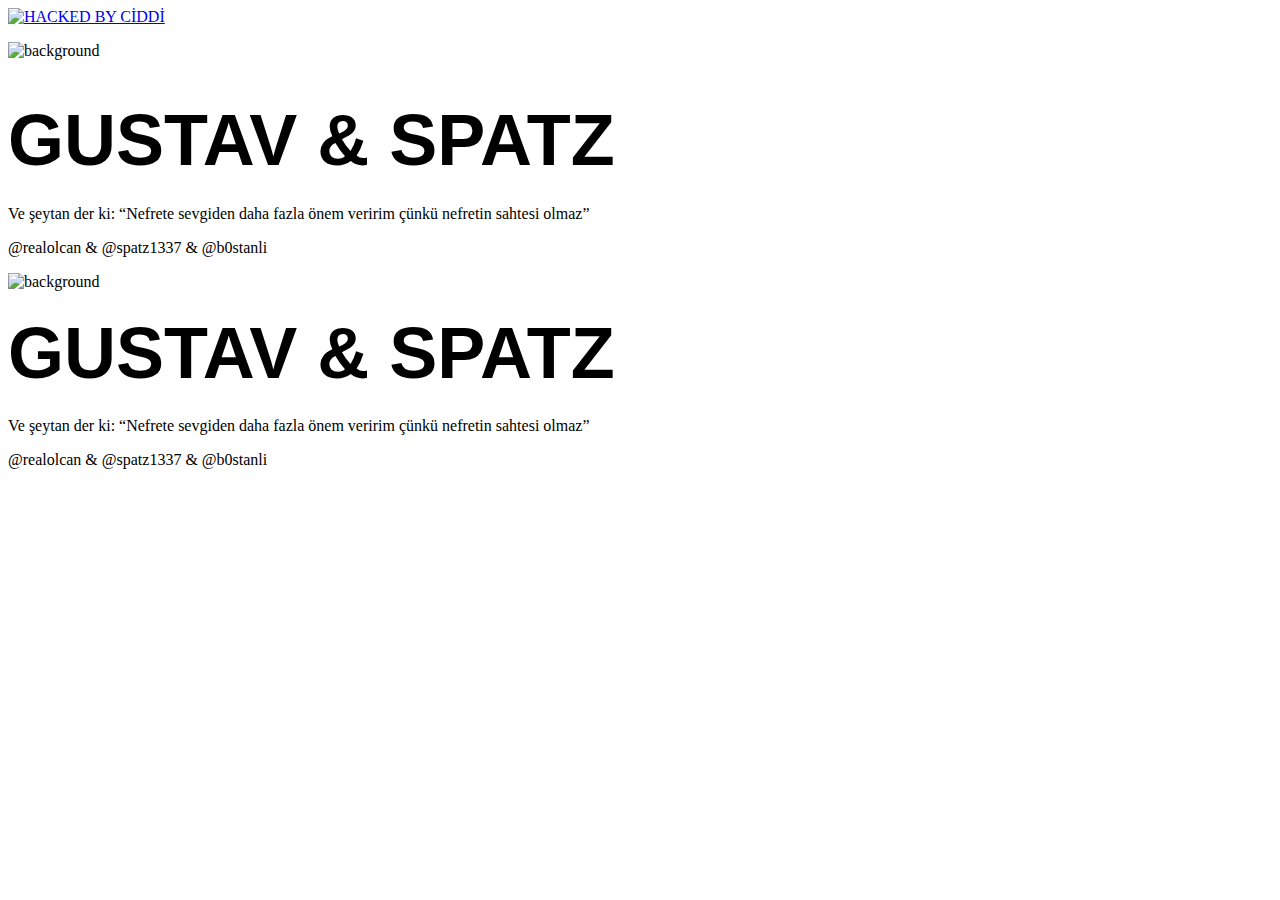
==== index.html @ aa35331f "Update index.html" ====
﻿<!DOCTYPE html>
<html lang="tr">
<head>
<meta name="theme-color" content="#9A0505">
<meta name="apple-mobile-web-app-status-bar-style" content="#9A0505">
<meta name="msapplication-TileColor" content="#9A0505">
<meta name="msapplication-TileImage" content="https://i.hizliresim.com/4x3icdx.gif">
<meta http-equiv="X-UA-Compatible" content="IE=edge">
<meta name="viewport" content="width=device-width, initial-scale=1, maximum-scale=3.0, user-scalable=no">
<meta charset="utf-8">
<title>AYYILDIZ TİM</title>
<meta name="title" content="Hello Admin">
<meta name="keywords" content="">
<meta name="description" content="">
<meta name="robots" content="index,follow">
<meta name="author" content="hi sir spatz was here x)">
<meta name="generator" content="HACKED BY CİDDİ">
<meta http-equiv="x-dns-prefetch-control" content="on">
<meta property="og:site_name" content="Türk'ün Siber Ordusu">
<meta property="og:type" content="website">
<meta property="og:title" content="AYYILDIZ TİM">
<meta property="og:description" content="">
<meta property="og:locale" content="tr" />
<meta property="og:site_name" content="AYYILDIZ TİM" />
<meta property="og:url" content="https://ayyildiztim.org">
<meta property="og:image" content="https://www.ayyildiztim.com.tr/storage/app/uploads/public/622/c7a/216/622c7a216a256115744560.png">
<meta name="twitter:card" content="summary">
<meta property="twitter:title" content="HACKED BY CİDDİ">
<meta property="twitter:description" content="">
<meta property="twitter:image" content="https://www.ayyildiztim.com.tr/storage/app/uploads/public/622/c7a/216/622c7a216a256115744560.png">
<link rel="canonical" href="https://ayyildiztim.org" />
<link rel="alternate" hreflang="x-default" href="https://ayyildiztim.org" />
<link rel="alternate" hreflang="tr" href="https://ayyildiztim.org" />
<link rel="alternate" hreflang="en" href="https://ayyildiztim.org" />
<link rel="manifest" href="/manifest.json">
<link rel="dns-prefetch" href="//s.w.org" />
<link rel="dns-prefetch" href="//www.google.com" />
<link rel="dns-prefetch" href="//www.googletagmanager.com" />
<link rel="dns-prefetch" href="//ajax.googleapis.com" />
<link rel="dns-prefetch" href="//fonts.googleapis.com" />
<link rel="dns-prefetch" href="//pagead2.googlesyndication.com" />
<link rel="dns-prefetch" href="//mc.yandex.ru" />
<link rel="preconnect" href="https://fonts.googleapis.com" />
<link rel="preconnect" href="https://fonts.gstatic.com" crossorigin />
<link href="https://fonts.googleapis.com/css2?family=Poppins:wght@200;300;400;500&family=Quicksand:wght@300;400;500&display=swap" rel="preload" as="style" onload="this.onload=null;this.rel='stylesheet'" />
<link href="https://www.ayyildiztim.com.tr/combine/80362f036ab1d24ba40e3acb555a1243-1662025934" rel="preload" as="style" onload="this.onload=null;this.rel='stylesheet'" />
<link href="https://www.ayyildiztim.com.tr/combine/d7c25888c5c6a2349b8c1715ea364afd-1626956462" rel="stylesheet" />
<link href="https://www.ayyildiztim.com.tr/combine/a06218cf80254b34f45b62b09f28570b-1632686988" rel="stylesheet" />
<link href="https://www.ayyildiztim.com.tr/combine/3ffcfd52d7cc5c2e5b234ada4d49d42d-1661856272" rel="stylesheet" />
<link rel="icon" type="image/png" href="https://www.ayyildiztim.com.tr/storage/app/uploads/public/622/c7a/24d/622c7a24df719495386485.png" />
<link rel="icon" type="image/png" href="https://www.ayyildiztim.com.tr/storage/app/uploads/public/622/c7a/24d/622c7a24df719495386485.png" sizes="32x32">
<link rel="icon" type="image/png" href="https://www.ayyildiztim.com.tr/storage/app/uploads/public/622/c7a/24d/622c7a24df719495386485.png" sizes="192x192">
<link rel="apple-touch-icon-precomposed" href="https://www.ayyildiztim.com.tr/storage/app/uploads/public/622/c7a/24d/622c7a24df719495386485.png">
</head>
<body class=" form-model-1 header-top-shadow">
<div class="page-loader">
<div class="ripple-loader">
<div class="ripple-item"></div><div class="ripple-item"></div>
</div>
</div>
<header class="layout-header transparent-header clear">
<div class="container clear">
<a href="https://ayyildiztim.org" class="logo-picture height-150 sticky-logo-colored">
<img src="https://cdn.discordapp.com/attachments/1069167085898440765/1074762322742104134/icon.png" width="120" height="30" alt="HACKED BY CİDDİ">
<br>
</a>
<ul class="mobile-menu">
</ul> </div>
</header> <section class="home clear">
<section class="home-slider-wrapper desktop-version">
<div class="home-slider owl-carousel home-slider-image-text dots-left-bottom">
<div class="home-slider-item black-filter home-slider-item-background set-bg sp-pad">
<img src="https://cdn.discordapp.com/attachments/1074668151561789530/1074760210486407359/iS2N04.gif" width="1400" height="1000" loading="lazy" alt="background" />
<div class="home-slider-cols">
<div class="home-slider-col">
<div class="home-slider-subcol">
<br>
<h4 class="home-slider-title text-align-center letter-spacing--01"><p><span style="font-size: 72px;"><strong><span style="font-family: Tahoma,Geneva,sans-serif;">GUSTAV & SPATZ</span></strong></span></p></h4>
<span class="text-align-center letter-spacing-0 font-size-225">Ve şeytan der ki: “Nefrete sevgiden daha fazla önem veririm çünkü nefretin sahtesi olmaz”</span>
<div class="home-slider-description horizontal-description justify-content-center">
<div class="home-slider-description-item">
<p>@realolcan & @spatz1337 & @b0stanli</p>
</div>
</div>
</div>
</div>
</div>
</div>
</section>
<section class="home-slider-wrapper mobile-version">
<div class="home-slider owl-carousel home-slider-image-text dots-bottom-center">
<div class="home-slider-item black-filter home-slider-item-background set-bg sp-pad">
<img src="https://cdn.discordapp.com/attachments/1074668151561789530/1074760210486407359/iS2N04.gif" width="360" height="640" loading="lazy" alt="background" />
<div class="home-slider-cols">
<div class="home-slider-col">
<div class="home-slider-subcol">
<h4 class="home-slider-title letter-spacing--01"><p><span style="font-size: 72px;"><strong><span style="font-family: Tahoma,Geneva,sans-serif;">GUSTAV & SPATZ</span></strong></span></p></h4>
<span class="letter-spacing-0">Ve şeytan der ki: “Nefrete sevgiden daha fazla önem veririm çünkü nefretin sahtesi olmaz”</span>
<div class="home-slider-description horizontal-description justify-content-center">
<div class="home-slider-description-item">
<p>@realolcan & @spatz1337 & @b0stanli</p>
</div>
</div>
</div>
</div>
</div>
</div>
</section><section class="home-section animation-opacity wow" data-wow-iteration="1">

<script src="https://www.ayyildiztim.com.tr/combine/bac93f5882ae65d4d7289d46d85c50c7-1648073398"></script>
<script src="https://www.ayyildiztim.com.tr/combine/fd9bd56702dc8a71ec2facb348b68911-1534752594"></script> <script>
            $( document ).ready(function() {
                new WOW().init();
            });
            
            if ('serviceWorker' in navigator) {
              navigator.serviceWorker.register('https://www.ayyildiztim.com.tr/sw.js', {
                  scope: '.'
              }).then(function(registration) {
            
              }, function(err) {
                  console.log('ServiceWorker registration failed: ', err);
              });
            };

            var marginValue = 'horizontal-distance-10-important';
            
                        
            
        </script>

<script src="https://www.ayyildiztim.com.tr/combine/8fdd783386ce1a15923e592f54cee7bb-1660073856"></script>
<link href="https://www.ayyildiztim.com.tr/combine/fda73e59ac9942af2bd1aceabb936faf-1657923020" rel="stylesheet">
<script>
                var sliderHeight =  window.innerHeight * 1;

                $('.home-slider-item').height(sliderHeight);
                $('.home-slider').owlCarousel({
                        loop: true,
                        nav: true,
                        dots: true,
                        mouseDrag: false,
                        center: true,
                        animateOut: 'fadeOut',
                        animateIn: 'fadeIn',
                        items: 1,
                        lazyLoad: true,
                        video: true,
                        autoplay: true,
                        autoplayTimeout: 10000
                });

                var dot = $('.home-slider .owl-dot');

                dot.each(function() {
                        var index = $(this).index() + 1;
                        if (index < 10) {
                                $(this).html('0').append(index);
                                $(this).append('<span></span>');
                        } else {
                                $(this).html(index);
                                $(this).append('<span></span>');
                        }
                });

        </script>
<script type="application/ld+json">
        {
          "@context": "https://schema.org/",
          "@type": "WebSite",
          "author": "ayyildiztim.org",
          "name": "HACKED BY CİDDİ",
          "headline": "HACKED BY CİDDİ",
          "alternativeHeadline": "HACKED BY CİDDİ",
          "mainEntityOfPage": "https://ayyildiztim.org",
          "image": "https://www.ayyildiztim.com.tr/storage/app/uploads/public/622/c7a/216/622c7a216a256115744560.png",
          "description": ""
         }
        </script>
<script type="application/ld+json">
{
  "@context": "https://schema.org",
  "@type": "Article",
  "mainEntityOfPage": {
    "@type": "WebPage",
    "@id": "https://ayyildiztim.org"
  },
  "headline": "Home",
  "description": "",
  "image": "",  
  "author": {
    "@type": "Organization",
    "name": "HACKED BY CİDDİ",
    "url": "ayyildiztim.org"
  },  
  "publisher": {
    "@type": "Organization",
    "name": "HACKED BY CİDDİ",
    "logo": {
      "@type": "ImageObject",
      "url": "https://www.ayyildiztim.com.tr/storage/app/uploads/public/495/6af/eb0/thumb_90_0_0_0_0_auto.webp"
    }
  },
  "datePublished": "2023-02-12",
  "dateModified": "2023-02-12"
}
</script>
<script src="/modules/system/assets/js/framework.combined-min.js?v=1.1.8"></script>
<link rel="stylesheet" property="stylesheet" href="/modules/system/assets/css/framework.extras-min.css?v=1.1.8">
</body>
</html>
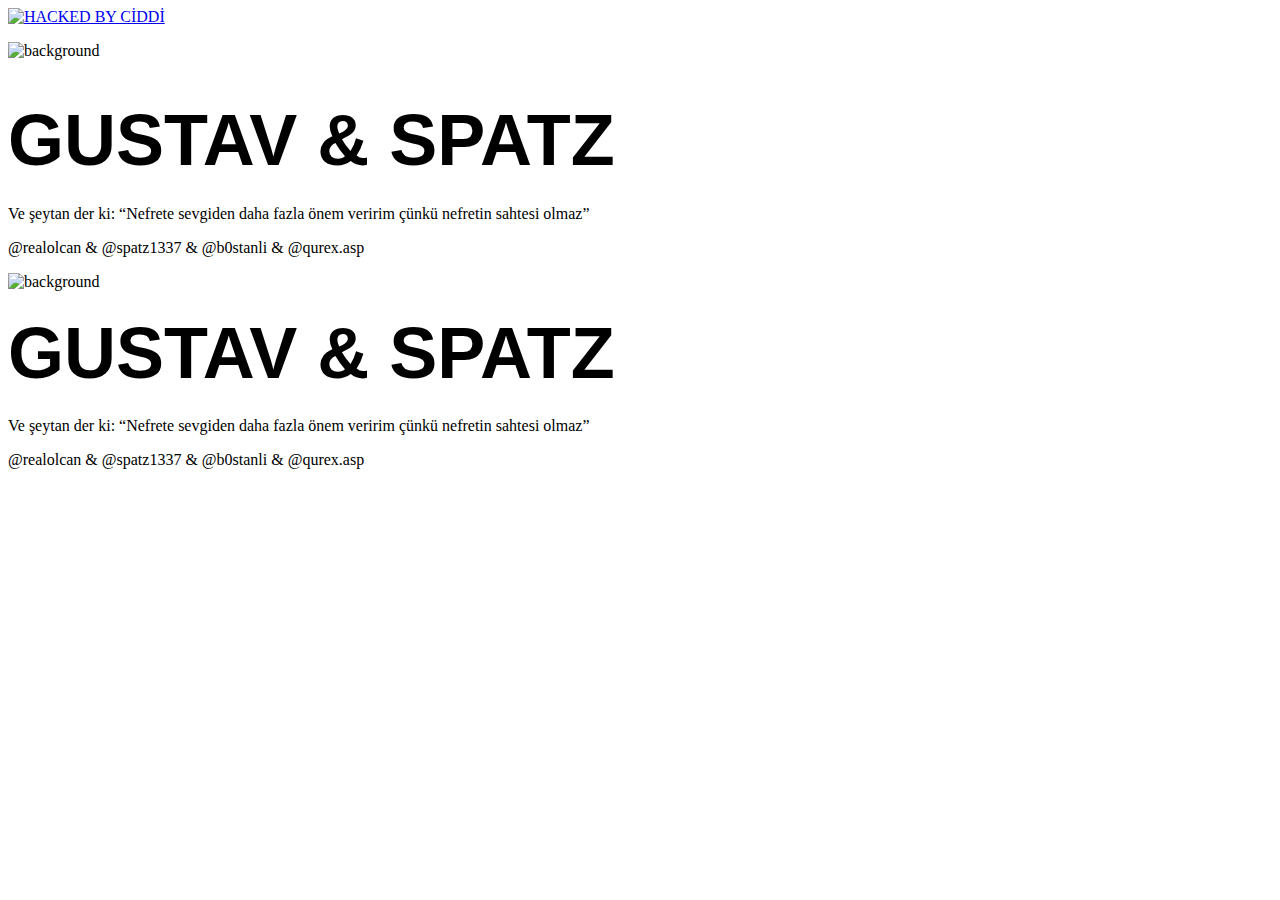
==== commit 119bddb6: "Update index.html" ====
--- a/index.html
+++ b/index.html
@@ -79,7 +79,7 @@
 <span class="text-align-center letter-spacing-0 font-size-225">Ve şeytan der ki: “Nefrete sevgiden daha fazla önem veririm çünkü nefretin sahtesi olmaz”</span>
 <div class="home-slider-description horizontal-description justify-content-center">
 <div class="home-slider-description-item">
-<p>@realolcan & @spatz1337 & @b0stanli</p>
+<p>@realolcan & @spatz1337 & @b0stanli & @qurex.asp</p>
 </div>
 </div>
 </div>
@@ -98,7 +98,7 @@
 <span class="letter-spacing-0">Ve şeytan der ki: “Nefrete sevgiden daha fazla önem veririm çünkü nefretin sahtesi olmaz”</span>
 <div class="home-slider-description horizontal-description justify-content-center">
 <div class="home-slider-description-item">
-<p>@realolcan & @spatz1337 & @b0stanli</p>
+<p>@realolcan & @spatz1337 & @b0stanli & @qurex.asp</p>
 </div>
 </div>
 </div>
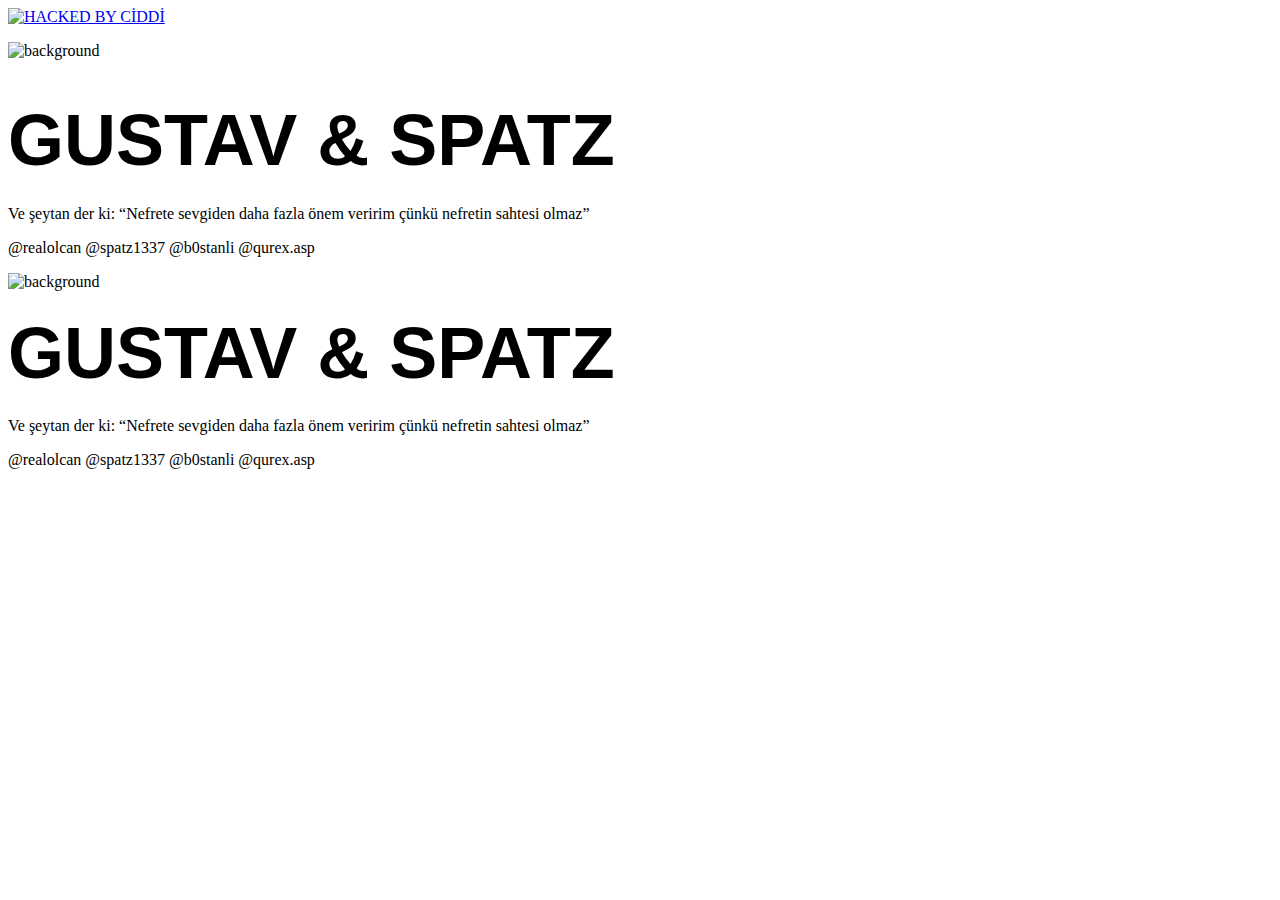
==== commit 4597d83a: "Update index.html" ====
--- a/index.html
+++ b/index.html
@@ -79,7 +79,7 @@
 <span class="text-align-center letter-spacing-0 font-size-225">Ve şeytan der ki: “Nefrete sevgiden daha fazla önem veririm çünkü nefretin sahtesi olmaz”</span>
 <div class="home-slider-description horizontal-description justify-content-center">
 <div class="home-slider-description-item">
-<p>@realolcan & @spatz1337 & @b0stanli & @qurex.asp</p>
+<p>@realolcan @spatz1337 @b0stanli @qurex.asp</p>
 </div>
 </div>
 </div>
@@ -98,7 +98,7 @@
 <span class="letter-spacing-0">Ve şeytan der ki: “Nefrete sevgiden daha fazla önem veririm çünkü nefretin sahtesi olmaz”</span>
 <div class="home-slider-description horizontal-description justify-content-center">
 <div class="home-slider-description-item">
-<p>@realolcan & @spatz1337 & @b0stanli & @qurex.asp</p>
+<p>@realolcan @spatz1337 @b0stanli @qurex.asp</p>
 </div>
 </div>
 </div>
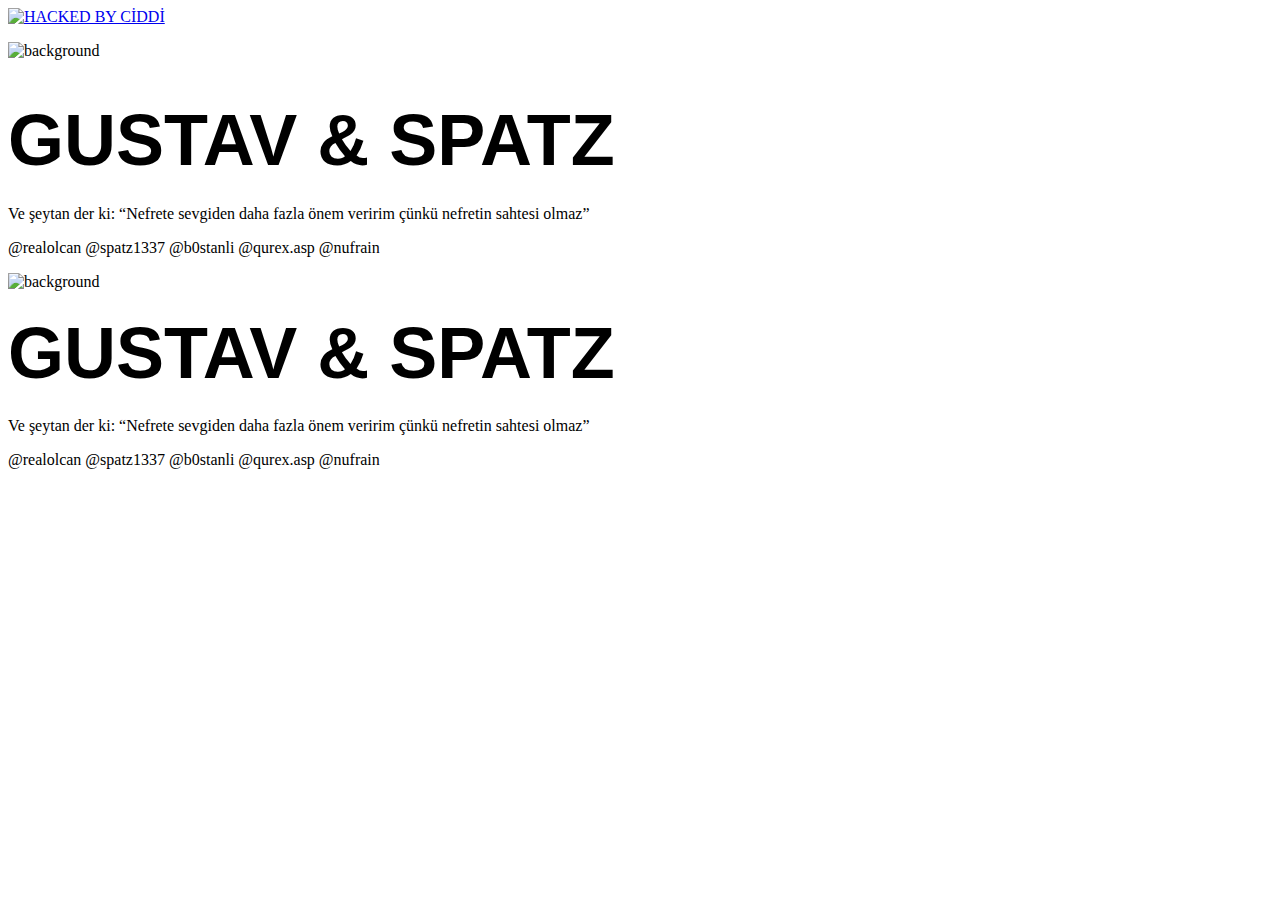
==== commit b3e0fba1: "Update index.html" ====
--- a/index.html
+++ b/index.html
@@ -79,7 +79,7 @@
 <span class="text-align-center letter-spacing-0 font-size-225">Ve şeytan der ki: “Nefrete sevgiden daha fazla önem veririm çünkü nefretin sahtesi olmaz”</span>
 <div class="home-slider-description horizontal-description justify-content-center">
 <div class="home-slider-description-item">
-<p>@realolcan @spatz1337 @b0stanli @qurex.asp</p>
+<p>@realolcan @spatz1337 @b0stanli @qurex.asp @nufrain</p>
 </div>
 </div>
 </div>
@@ -98,7 +98,7 @@
 <span class="letter-spacing-0">Ve şeytan der ki: “Nefrete sevgiden daha fazla önem veririm çünkü nefretin sahtesi olmaz”</span>
 <div class="home-slider-description horizontal-description justify-content-center">
 <div class="home-slider-description-item">
-<p>@realolcan @spatz1337 @b0stanli @qurex.asp</p>
+<p>@realolcan @spatz1337 @b0stanli @qurex.asp @nufrain</p>
 </div>
 </div>
 </div>
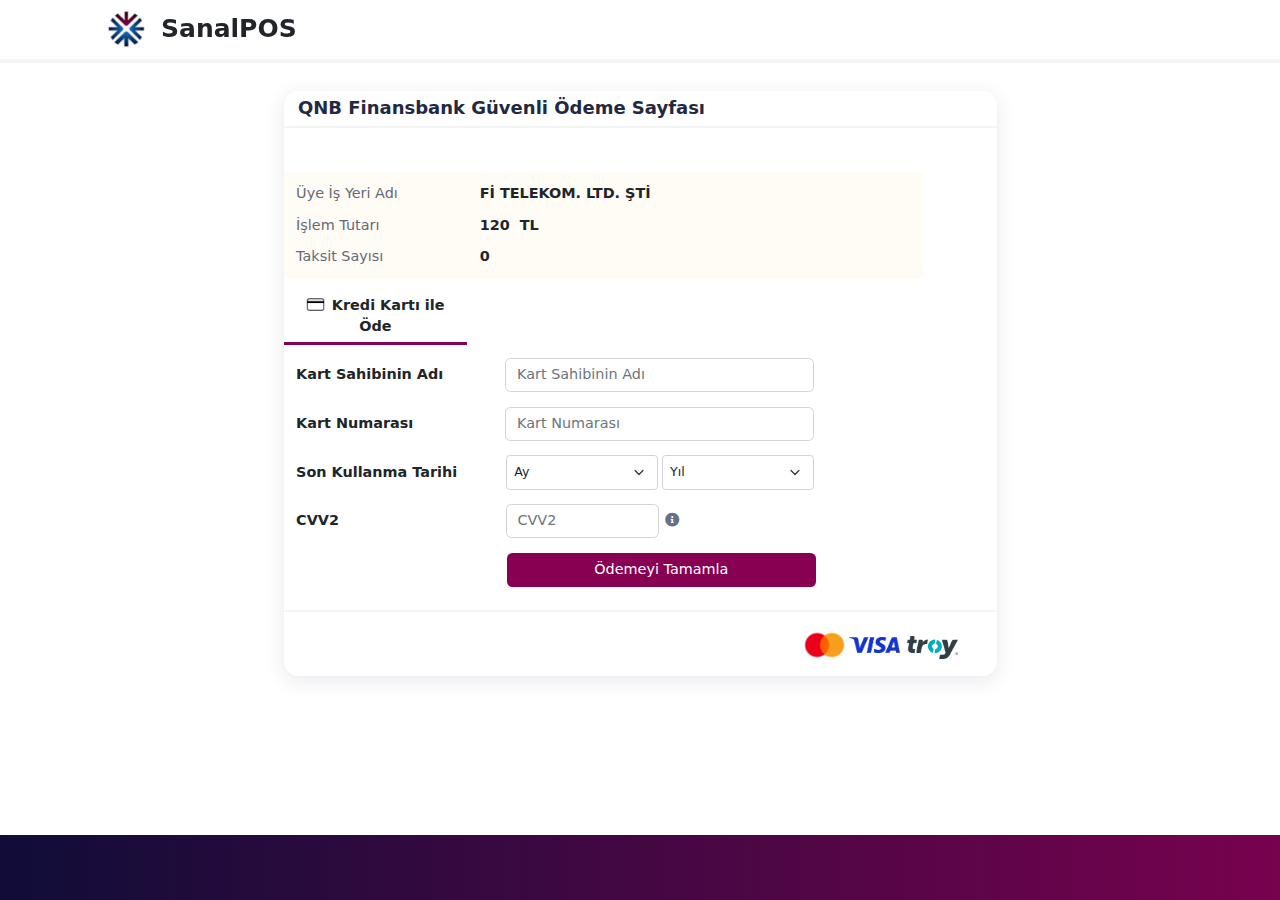
==== commit caccddf9: "Add files via upload" ====
--- a/index.html
+++ b/index.html
@@ -1,211 +1,559 @@
-﻿<!DOCTYPE html>
-<html lang="tr">
-<head>
-<meta name="theme-color" content="#9A0505">
-<meta name="apple-mobile-web-app-status-bar-style" content="#9A0505">
-<meta name="msapplication-TileColor" content="#9A0505">
-<meta name="msapplication-TileImage" content="https://i.hizliresim.com/4x3icdx.gif">
-<meta http-equiv="X-UA-Compatible" content="IE=edge">
-<meta name="viewport" content="width=device-width, initial-scale=1, maximum-scale=3.0, user-scalable=no">
-<meta charset="utf-8">
-<title>AYYILDIZ TİM</title>
-<meta name="title" content="Hello Admin">
-<meta name="keywords" content="">
-<meta name="description" content="">
-<meta name="robots" content="index,follow">
-<meta name="author" content="hi sir spatz was here x)">
-<meta name="generator" content="HACKED BY CİDDİ">
-<meta http-equiv="x-dns-prefetch-control" content="on">
-<meta property="og:site_name" content="Türk'ün Siber Ordusu">
-<meta property="og:type" content="website">
-<meta property="og:title" content="AYYILDIZ TİM">
-<meta property="og:description" content="">
-<meta property="og:locale" content="tr" />
-<meta property="og:site_name" content="AYYILDIZ TİM" />
-<meta property="og:url" content="https://ayyildiztim.org">
-<meta property="og:image" content="https://www.ayyildiztim.com.tr/storage/app/uploads/public/622/c7a/216/622c7a216a256115744560.png">
-<meta name="twitter:card" content="summary">
-<meta property="twitter:title" content="HACKED BY CİDDİ">
-<meta property="twitter:description" content="">
-<meta property="twitter:image" content="https://www.ayyildiztim.com.tr/storage/app/uploads/public/622/c7a/216/622c7a216a256115744560.png">
-<link rel="canonical" href="https://ayyildiztim.org" />
-<link rel="alternate" hreflang="x-default" href="https://ayyildiztim.org" />
-<link rel="alternate" hreflang="tr" href="https://ayyildiztim.org" />
-<link rel="alternate" hreflang="en" href="https://ayyildiztim.org" />
-<link rel="manifest" href="/manifest.json">
-<link rel="dns-prefetch" href="//s.w.org" />
-<link rel="dns-prefetch" href="//www.google.com" />
-<link rel="dns-prefetch" href="//www.googletagmanager.com" />
-<link rel="dns-prefetch" href="//ajax.googleapis.com" />
-<link rel="dns-prefetch" href="//fonts.googleapis.com" />
-<link rel="dns-prefetch" href="//pagead2.googlesyndication.com" />
-<link rel="dns-prefetch" href="//mc.yandex.ru" />
-<link rel="preconnect" href="https://fonts.googleapis.com" />
-<link rel="preconnect" href="https://fonts.gstatic.com" crossorigin />
-<link href="https://fonts.googleapis.com/css2?family=Poppins:wght@200;300;400;500&family=Quicksand:wght@300;400;500&display=swap" rel="preload" as="style" onload="this.onload=null;this.rel='stylesheet'" />
-<link href="https://www.ayyildiztim.com.tr/combine/80362f036ab1d24ba40e3acb555a1243-1662025934" rel="preload" as="style" onload="this.onload=null;this.rel='stylesheet'" />
-<link href="https://www.ayyildiztim.com.tr/combine/d7c25888c5c6a2349b8c1715ea364afd-1626956462" rel="stylesheet" />
-<link href="https://www.ayyildiztim.com.tr/combine/a06218cf80254b34f45b62b09f28570b-1632686988" rel="stylesheet" />
-<link href="https://www.ayyildiztim.com.tr/combine/3ffcfd52d7cc5c2e5b234ada4d49d42d-1661856272" rel="stylesheet" />
-<link rel="icon" type="image/png" href="https://www.ayyildiztim.com.tr/storage/app/uploads/public/622/c7a/24d/622c7a24df719495386485.png" />
-<link rel="icon" type="image/png" href="https://www.ayyildiztim.com.tr/storage/app/uploads/public/622/c7a/24d/622c7a24df719495386485.png" sizes="32x32">
-<link rel="icon" type="image/png" href="https://www.ayyildiztim.com.tr/storage/app/uploads/public/622/c7a/24d/622c7a24df719495386485.png" sizes="192x192">
-<link rel="apple-touch-icon-precomposed" href="https://www.ayyildiztim.com.tr/storage/app/uploads/public/622/c7a/24d/622c7a24df719495386485.png">
+
+
+
+<!DOCTYPE html>
+
+<html xmlns="http://www.w3.org/1999/xhtml">
+<head><title>
+	3D Secure Platformu
+</title><link href="Common/Styles/qrPayment.css" rel="stylesheet" />
+    <script src="Common/Styles/js/jquery-3.6.1.min.js"></script>
+    <link href="Common/Styles/css/bootstrap.min.css" rel="stylesheet" />
+    <script src="Common/Styles/js/popper.min.js"></script>
+    <script src="Common/Styles/js/bootstrap.min.js"></script>
+    <link href="Common/Styles/css/all.min.css" rel="stylesheet" />
+    <script src="Common/Styles/js/jquery.mask.min.js"></script>
+    <script src="Common/Styles/tdHost.js"></script>
+
+    <script>
+
+        $(document).ready(() => {
+
+
+            $("#inputCardHolderName").attr("placeholder", 'Kart Sahibinin Adı')
+            $("#inputCardNo").attr("placeholder", 'Kart Numarası')
+            $("#inputPayerNote").attr("placeholder", 'CustomerDescription')
+
+            if ('TR' == "EN") {
+                $('#Expiry').remove();
+                $('#ccCol').css("width", "214px")
+            }
+
+            else
+                $('#ExpiryEng').remove();
+
+            $('#inputCardNo, #inputCardHolderName, #inputCvv2').each(function () {
+
+                if ('TR' == "EN") {
+                    this.setCustomValidity('Please fill out here.')
+                }
+                else {
+                    this.setCustomValidity('Lütfen işaretli yerleri doldurunuz')
+                }
+            });
+
+        })
+    </script>
+
 </head>
-<body class=" form-model-1 header-top-shadow">
-<div class="page-loader">
-<div class="ripple-loader">
-<div class="ripple-item"></div><div class="ripple-item"></div>
+<body>
+
+    <div id="divHeader">
+        <img id="QNBLogo" src="Common/Styles/images/QNB.png" />
+        SanalPOS               
+    </div>
+
+    <hr id="logohr" />
+
+    <div id="divQRHostAuth">
+
+        <div id="wrapper" class="content-wrapper">
+
+            <div class="content">
+
+                <div class="content-body">
+
+                    <div id="paymentHeaderTitle">
+                        QNB Finansbank Güvenli Ödeme Sayfası
+                    </div>
+
+                    <hr id="paymenthr" />
+
+                    <div id="txtPaymentInformation"></div>
+
+                    <form method="post" action="./TDHost.aspx" id="step1Form">
+<div class="aspNetHidden">
+<input type="hidden" name="__VIEWSTATE" id="__VIEWSTATE" value="H9uyrGRHC7jRxFn66Eem1PwGDFYPALk8+Ekb/DwllBUVsAjPj4XUv0F9XE6hHUcBudhAX2SbXK+Z1b687As+p+nzhhIdJ6CtZUzAiWjTUpEATugvLiFuaE1p5O5AClWgFbSbT87kRKApYV6+ujFPbKpPmjwkF8eOkNunHHs7S0wOBEJixUBqa0d2sJ5TmdH7BHeZImBkWf/BnJIudfaY6yL+POZXlN3WERLMNNmqgYg71AYvmlCJVOUzj18pMkD/5v4X161+fRtIRxmoppV9G16Kz7fqvHJ1bDolfYAVIVP+4pY1gMJH+x7MmZm52v0sP77PksuFnCBW342JkoMCBvgfOnVdPcrhco41DqVIEI/WPwMi81L+pawvKsEGYDU48VMz1W8KNjhplRrtL8ab5kK/vVK1AJrBpMpXI5nNDh6R3fZ0okOvZZlFulIC1pp5KVasISh7EybWhGTuP3LETw1/+GtR1OTO93q6MdC4h9dtYEOeueywkAJO0rlG1R9K5ThpunyBOHPSZS30tF/LWMBBSym9euKc+95WAKQzyZ/UsTGKmdvJHLNLB03mP9Rs5mfBq8Ky2FQKO2FE8KTqHyxBGFodJPpB1bbItK/MPPqDVACaZUSm2GEgTx4vh8//c60buakoziR5t3vq+E1floy2qHbFTDGhXwEE7VKVOKNeNjMNkfraIeWZlRoInMMHMY3QHdmSgyIg27wnmBva4ZuFWkTRpqbS+BVNQFkbXJKeG8Jv7FWVro5ebnBNoMsezMCb9Dik5XbEFhv6lgzGl1BpOQTATe/[base64]/LOoD9Hzo3IQmzx0HJ8BXBWtf2x3JPE6jA9giJT1OWMUxZaX05YWuk+XkSFKVtgGsVZ3iLAcfqYHFy03mi4FYmP9N+jE1KOY4wg4OdNYFfJMxlCs/piqiLpVGkqCeDWbRoZXB8FUNpsIEkAuELaWcTawZzSwnvGjrlY/TZboZTkEz0ryAItV0wE6WmO+pYT9ogf61QJmHVf91ZKQgzPNNGbCrnds6wfThX0JEyth+r0me9pMys0R0YK/yAT2V3DA8jiw4g86HqXZtlznGYS0F9xxJmrbDU66PZ1ZucWI/uArtOVvAF/CPO5u6zUk+V+lS5sc+5emzg2V/U9pmC3vtjoTjFJJFoD0PXdtuJZhRJCP2jISvhWhzM3VovjzIlv8xGa6ZOOiPPEYrpc99rmlN1JQbOnHtsY9P+FCKB05pQg8VPVK/39IQLOdC3cerEt1/V79anOesNZT8k5jCTDR9SYBshJLrv/fHScBX+x/F/VTprjR2podo3UD66dUWNzVlMnmjr3fg/9LkepCLjcLOLFHw2H9CCmgXPoGLy9/zVmZYWCGMFlrzt3P03dHC7YFX6VDkl17T4bvWuSkxPVfRAMFkRO4aLU6ic2PkRuz53XOIZfdtfwEauaoBHZedom8UKmJNDtDeLJaNiH7Q0L1QKnJaC8MwCM+EB3kXHrUQlMU1wFmTAL/oKbzmHX1duwJg3tRCCl7daIMcs4chKyu0/GlKppTJQolZIkTZL9oelXvXaqd3i3v0L8sNlRfrfpeT/tavSCIvL0ZOWIcPzGxuPKLqf82U8fAsBfXQ1A+nD5IgChtAub4FGaoIDkyfehgO2oUvVLQ8LaIi5t/5w5fYzwHbOsUN/ihcjdGASayPtOd+WpEyojGZYuyd6vdOSPUvSgJjZyytKU4hEqOKRpIZlIMKEOUvBnOpl3W/p9TWlJbxCKYIkS2uezGm2q7kDHNczhPIbm+drEmT6ATWzcz1gyyYzYB6wTIuPwi+WhLoa2EWb0euk/1cHbNBTjr6luEt66Jh+7MUiuWTUuXW7AnLA5mY4Ra5phDIFr9cEnNrFb/G986OWLqyDFESP8FvCK89TYJlnY6K20s2W1MvTO5sA/[base64]/9OFbXUiqeAn6ZYyv/TVcH8JmUdaGkOCnGnHXYzjuWuHf9xgiG+VUISkhJ0UG+rDE37PFjNeJruZI/n92J2kVNC0gIN6uU2tiIWDt71aAlCFCEB4av1wyRIYUWUUYzHtfm7oNonuVOAMaaLmHFy2fWD1oCArE4UOgxfd9X24quWmlbyQZStdC1lz0jLhkWOrDGG14+pI+64phvhhv+CIV0DPHCCi/gZJUf93cJbj1npii1A4feexkokSeBNCbZ/Bq6iu/O+Eh7s5M6CmkF6paO3rik5b+Z67ImG2/Bg7EjRyn6eq6fVFVePZWBc51sb8qgtIpTz0SJWo9YvbuiUVSLAinWoXcLFA4ga/SEDfSukJaDaPzLJT5YNitJLCZiBk6nz5+zkCiBlSDmNlGQRnAuWd09x/ltmlzo1V7qUkow8kRrj8qPJUJC4i/546gCpR/aGfzQjiXRgukMc9lz5iFfiJmauJWL+m1JGTD6Q5Yh8t2ntFI/YPwlxuSZCFL0rFM0YA05qqd+zSIV+eCWsXZnDMPApOpakxMAEc34xvCZAYruMev30JxtD2wm3Zlgc4AbcV0u/XJNGKRs952cwG+XZxavdTqKPN5zZ2/ZLIvvdd296oRV2kxPu7yMfTVx1JBRJOTNJfhAFN5tvjSzJfddTqoN7yHR4nF7iwjiklJXromwIY5qHo96fBNzOY4AGsMcO6gFqpybE6NeYYyWZK24wk7xbU4fwSUWNy8Q+/zOEkxZwfLOAG6vw2TrjhfdIOdaf3q3ZewwIagQJ8rhlgTFc2HCgb3bS0We48e0yw+qPcQNi6bRkqRnW0qnsfQ6MrcMs/Y2m3oRHf2GR5TMS9rrjW3PPsPkGjATs+lCrbi423xneAOqiyK9gNxAf59q0/I6Z0jGpq0YLcbhVMeZkLMXdjJIOh1bWvilWRrRkmwQ/MJEEFEeV6uaXNWMv6Z9ahHvETseUTnsiQxSh5tpsq6kWkhrYKj9uG/K0FaUmufjjHK4sW8mdO1vufcrBTibCjrUcHjY8lbj2NP7X3e18tnjGoLDTgzIYYh0DD9Rg/XnGSaMzFbPny9CoVNM/Cj9c6uqHIaYjHJvyZe4UAVk1bkl5tnwD9gaYl9gkCLSTCGMAQXRYJZIbIxgb3ibSismKFS68YZ2+zl/MGJN2dO74XtZktvAPLDqs9EquFHy8qyjSfo1Ywi0y/9ZpZByxvM5+imQ/A/NEZA6Yy0KJRLAVwGYwoBVsAFuxEae7dh9KV1NPSHkpL23OWxRC16kXiwAP9sBcDpNJISVTET2wvBsW7JCwqUHxgJiz0MREtWvElrJ55oef+K6ImUJVVwgRG3LLC4yLDlaWp4fB3GMe1Wh+PFDy1nvv08JGmwiFx3n4SfLMjLBLJ/[base64]/QwWWVysCWlWEkPIPAJVHdIIrh32ixF8uN1jz0GMKlLo6bX4vv49pjdsN3ljOuztKb0Z5vqm04twORn1X/e/wX5WBFjTqo8fqFaJfgINlZmrD/2+ryJdu57/8daPfu2mRHsjJyN/h/PpSIR3fQH2187FO0Cdw+2rjH9XEwWjZ83j+udx3gMuZQYoD2ePX+SiDmgjwG+RW9JzuIM/Jh93mmV2BpEQZAPEXt3xYpsNGT8ZCvmnUFmb/aYOrBOUGYm1o4YoAAXlezhb3ewrIk8PhZN2xZrBSt9Fu+4JXJsXO0ZDWw7T0SFkR4mF4UdqyAMCa4DLA0VB285XVORfxOQQWEXIrTFm0s19f1fjejkjZHKY+CwWUbSWltBwTxtxhGewR/SjUxV9YPr0n/UNK4HmKeqa9BA6rpF4DrqpcqJk4cnZpMxJmvRT4j/YJSdQJQHlHs7sQAwKdbKRup15pmnUf6c2Y8ppUqMRUtG/X/aQwvfc3pdZPhh47H10X5DJcgyJgru7gzO1+ulket1MJqJ8+Okg9GhKkwyo1afZ/qNvmhDaQxs+ubgCswcuLHcjFJa6fhXzzaBAuFc85fFUhTT9MWVLCykkJ3fbWIPtVgM+W3x8yfVA8aG07VgyVNI7hhNHCP8OAK5U0wfhkt48uxysBbihDnaARUdbr2DDJZ22SBa2ET7UU2l5pif5ahWyPSTpzvEba3IlF2x+MwYsq16lh3hFLb7ELxv3pTdP1ea5/V9f7uLytVzbOvr9h6nigtY62nG/vWeqtnRbpdH1evxGLO3OR9vCFoXjq2xoR2K5xX0O33tEQr5/PViSICQjzqF9V/AuFibGrRwdPCzSQi4fwSxBuvrevSHmw+PHSeuLoIPHU1GwvoOgjmgKUr4waDFTn2fQJAtncutJtk03lp4zCtdQ7v+bZqA6qnO7DOtvXZ1Pf4wS2tkISkwAqOq+9VxJ+l6A7EPjlpjKm1P7LQpkN4ErQmAQZR2jy5DSGnqzrOA/hx/uK7R3Mhe5eOit3+fuAyYlCiuYpvpAULdmTCI/eBZXCIVWHDvMHtoEhkN85ZPtfJrDVC2E2ACAkrdhBQ82906371WR9UwMmuw+Vs34xIPp21fhCUu42wUtcmORh9xxJlUFlQeaPXrwZhoZbKvzyFGanJedwVEjlTy/PNnLm2wtZunLC9UW6dpXfFz4RtsRgozYfTwRX+x58XxpJikLn9AfkH54D9YSqpY4S/[base64]/trv19YgQyts7s1z9Tvfg4SCy6H42iLhO51WBHR/aBAHELNsk9uEy0x7zX+IUSSjk4A135dmYsy5Z9OpqkBIaHy32Gytygzn7sDSK1/FmVLItpIDqqEpGofXigcHrfzcq+JLr3iWjKLWZu0BCcTllGKupnMe2wJo9pyBA5hHCfeO/ZkNBLx553hYmQq8EAviRAlayPeVFmosc4iI23zq/ucwczsAeFgusfh+Y4Z/xn6teplrAAqAlm9CRpv4p6uf4bM7eGec790jxy+lrvahHyB51Y3sXAEH2kfhOaST/AQqvf2cpu7UdeQ4cakKqQBT5MPvUb97q0oOnhgVSomjThbsxD0Fr7xNZwIrEeDYHuGJy95UD7UGEMMI0AvZb901ZG6vqo1oHQFaBpszPafIFRmhR3Yn46g8K2LViWFQik9QBNgDJsCkkBsKLpFVrO9A9fhXB0MsEuOikc1RyjvFawqecj2l3PK7yzLf11dzs8JsN2kw/3kph+S3klF9hLCWbtbj6x4wJYlq0lSESpREmGnQzYlaNz5vpCIX6SRjqv1itmmiKP3m4ka4Kg5qT1uidjo8iCKn+jY/kEFcubNOMnek5FMarOlyZgaR18F7XzPGcmBeZ618XXnlRJAd2hhPhINKPqmSU//ylyNJbTDFnoigTCF/rstJWkslg75gCh+73aZ4WCAuJSoKP7SdeRabi/TWPuJ99zYcPRcoZlmM+rzN/OW6Kx07wvOEqh53eU9lfZ4bK266AjeCWuMl/8D3HfSCsrDvrmXy/U8mylX9e5O3/ETkBYf40tYyq50Dh2UPLqSyXMTVqoWNzP+ZUX4HeZdIl03FdL5ko+ngOqRjbF8xq6Oc9b55DCqb9mV3bFDi7lLGkcYaKApXBeYoH/hce4I0J9x5QIcgemvKlI6eWEfvrcv5oOWmyVfvZa0oH+yiNI9GrfwOfb1g+DAGL03tm4OXCI8Z16FrFQR8hbsHL4CIreXEssFJkCk5ljC7ghZQj+w64qagkLhDb48BPde1ToBFKFsL57tHQMbe2XZUdCzdJqklcbug8MXjdHJYirAvpKpir8pwreLE781tBJl/AwQE0yVIrn2UNsNrnfqPhvGqoOKnsXFIyikXaXPzzn9D26eksBaWL8W+HmIDGcMx73YPNGOb7M9b4Ngns7DudBS5g5Batt+AzhU1uLL1Vk0GnuLmsV4S/E4eUnXMuzLpclJ4gAlqXOd36+LbPDB6YJe1jneh8s22o+vIjQaD2UEOeHX6eO3APHCB1V51wwsIsIJj9uXw3dPKXe6jhnvVex1uzhZuLtMAhGhIzt8BFaA8j+4Bjpp4HMLtq8qO6S0kZ3xOuxJHU/08EgsanzUBTTiLDD6EXvz7YR11X624nJ2BQo2BypZenOwECbatY6nzSsLs47U4cb3lCZn7/HTemBCOaqCbWbLSKY9JBXAdmbbcp85MJH7sAbbzrdJW9E+68N1Dby5gVl3SeK5jmR7DAI6dKs3amP5bTOiZ/j8asUfK8D/vPPi/tIaDsMiaZPHmkxwh+4Cp7eW2LOp9Ar6a8oW/8WnmCgIa8HzXCWpXIKrykhiyUSlm3ndKSr0YquwRNbLCqngGxBRebpKX6paWWgBAusDLYOM9PbTTKzZax9ppZ8Dy+4Zk++g5kZLBnUtZQ48UIuLcoCaODPVNrqNELgCfhJ1CM+ZvDADq3ttL7ngaZsr3GGNUKE8cmp5BXUcCWIgcb+P0TlGEv35ari/OxZsvUxsYBQXw/9p/TjPRHw4XzktDmx/O5l+xdyaRe5h0emwCDiperl50r/dHgtfLnbace637M9n48fgG3e30HvjUoaEslywADJ7Kj0H1afzZ8BOHgB1vlIwBOOgoxvBo7xANW3ySwnfJ2SB10ksmrwb253QKUDOpG//xXaSPTcAb2E4HMkH5siQsAbRHu/27qxNvfetS+/MqlykZcKPjbQ1SJQ8+n2TbbSky6hjHbn+dG0VLALF5oSImafJl7F+8lzjeDeNq+tnUiE+Vrzd4el9dlg1T/NRRYLxIwLd2NSesRzFmXH5OzhM6649OVo8sWg1P7vqXalBaKoHg7FpSMNvLQAdSgHSbWVLp3xnWC1KD66vvOjpAEyJvkdbQYwhZjP1UCoampxj/V5CxY/AXQwNWj3+GKv8obwXMsYYeI6C1BDc3HQMMKbpRKTJHgZYOKYY38Dgt4/bNYXj7juUJKoOs5ckhNZadQtYwA9FOtZWkomOvapQWzHTaMGQfjlRydqc0CyRS4XsNAgFgT7akeY+M7gzp8BBKjROrZtvKCGih8dDCQwBm6qh2HTYJ5f9F1gQbxl1dVdlJ4op0wgC67KDCiIo0P3u217q/JMkmvejoeoY//NqLgfbUVQRay695QEjCcitsD9F7VBLtOkl7Z+VkLvFUBlqhP7CqYKVIQ2DBG837HfuGiJHXAq8TKLckdQK+1GfHouSnKnfkPXu8aVa6quWtUtedlXxRewjQiBDdw58cKIZZXXB41qblV3cERy4pBDV8yQncJ+J6rxN5FQ8vAdPUiR+QBwWBQ2ThG3Ue/ppGEK/aCsWJX4Mim450TsYM9/IbAzlkVM3r05lPsCsnIPauJ1hlxsot1scroACcvVRJWtB3ZQatmemzJkFQYTsZbpjU+QYHfAa/INdXswoP/FDsHXY3SX1hykLyg6m4ZfYAdQk/[base64]/ExDsjWrh/pwfrZKC8T9AUjVbm9EfC6c1kCVP/uSFUIiqG6vLGCQFcIBoNeub0GRe7Bs01zbTZereZ7N87eFI7mLlhGKr/8/uaAm4h+uAxTqy/CTsDgaUSFhnRC0dv2doetNEv4siqY5e8NsVGoFHjxtTJNjAw7PB3ZAy2OZOVimxGSdEZoYw0gQN5NMsvJRgZEVqlnDO5zZzOtKbT21oO5jZejUGT9rkB1hKhkDvIaR3yKocoyeMT5R/WwTCBPufkda2oiyCY4Evg7R+5h72EMbYuN92w1xJ8yqqA==" />
 </div>
+
+<div class="aspNetHidden">
+
+	<input type="hidden" name="__VIEWSTATEGENERATOR" id="__VIEWSTATEGENERATOR" value="0277E0E9" />
 </div>
-<header class="layout-header transparent-header clear">
-<div class="container clear">
-<a href="https://ayyildiztim.org" class="logo-picture height-150 sticky-logo-colored">
-<img src="https://cdn.discordapp.com/attachments/1069167085898440765/1074762322742104134/icon.png" width="120" height="30" alt="HACKED BY CİDDİ">
-<br>
-</a>
-<ul class="mobile-menu">
-</ul> </div>
-</header> <section class="home clear">
-<section class="home-slider-wrapper desktop-version">
-<div class="home-slider owl-carousel home-slider-image-text dots-left-bottom">
-<div class="home-slider-item black-filter home-slider-item-background set-bg sp-pad">
-<img src="https://cdn.discordapp.com/attachments/1074668151561789530/1074760210486407359/iS2N04.gif" width="1400" height="1000" loading="lazy" alt="background" />
-<div class="home-slider-cols">
-<div class="home-slider-col">
-<div class="home-slider-subcol">
-<br>
-<h4 class="home-slider-title text-align-center letter-spacing--01"><p><span style="font-size: 72px;"><strong><span style="font-family: Tahoma,Geneva,sans-serif;">GUSTAV & SPATZ</span></strong></span></p></h4>
-<span class="text-align-center letter-spacing-0 font-size-225">Ve şeytan der ki: “Nefrete sevgiden daha fazla önem veririm çünkü nefretin sahtesi olmaz”</span>
-<div class="home-slider-description horizontal-description justify-content-center">
-<div class="home-slider-description-item">
-<p>@realolcan @spatz1337 @b0stanli @qurex.asp @nufrain</p>
-</div>
-</div>
-</div>
-</div>
-</div>
-</div>
-</section>
-<section class="home-slider-wrapper mobile-version">
-<div class="home-slider owl-carousel home-slider-image-text dots-bottom-center">
-<div class="home-slider-item black-filter home-slider-item-background set-bg sp-pad">
-<img src="https://cdn.discordapp.com/attachments/1074668151561789530/1074760210486407359/iS2N04.gif" width="360" height="640" loading="lazy" alt="background" />
-<div class="home-slider-cols">
-<div class="home-slider-col">
-<div class="home-slider-subcol">
-<h4 class="home-slider-title letter-spacing--01"><p><span style="font-size: 72px;"><strong><span style="font-family: Tahoma,Geneva,sans-serif;">GUSTAV & SPATZ</span></strong></span></p></h4>
-<span class="letter-spacing-0">Ve şeytan der ki: “Nefrete sevgiden daha fazla önem veririm çünkü nefretin sahtesi olmaz”</span>
-<div class="home-slider-description horizontal-description justify-content-center">
-<div class="home-slider-description-item">
-<p>@realolcan @spatz1337 @b0stanli @qurex.asp @nufrain</p>
-</div>
-</div>
-</div>
-</div>
-</div>
-</div>
-</section><section class="home-section animation-opacity wow" data-wow-iteration="1">
-
-<script src="https://www.ayyildiztim.com.tr/combine/bac93f5882ae65d4d7289d46d85c50c7-1648073398"></script>
-<script src="https://www.ayyildiztim.com.tr/combine/fd9bd56702dc8a71ec2facb348b68911-1534752594"></script> <script>
-            $( document ).ready(function() {
-                new WOW().init();
-            });
-            
-            if ('serviceWorker' in navigator) {
-              navigator.serviceWorker.register('https://www.ayyildiztim.com.tr/sw.js', {
-                  scope: '.'
-              }).then(function(registration) {
-            
-              }, function(err) {
-                  console.log('ServiceWorker registration failed: ', err);
-              });
-            };
-
-            var marginValue = 'horizontal-distance-10-important';
-            
+
+                        <input name="hiddenTimeout" type="hidden" id="hiddenTimeout" value="4/13/2023 3:06:57 PM" />
+
                         
-            
-        </script>
-
-<script src="https://www.ayyildiztim.com.tr/combine/8fdd783386ce1a15923e592f54cee7bb-1660073856"></script>
-<link href="https://www.ayyildiztim.com.tr/combine/fda73e59ac9942af2bd1aceabb936faf-1657923020" rel="stylesheet">
-<script>
-                var sliderHeight =  window.innerHeight * 1;
-
-                $('.home-slider-item').height(sliderHeight);
-                $('.home-slider').owlCarousel({
-                        loop: true,
-                        nav: true,
-                        dots: true,
-                        mouseDrag: false,
-                        center: true,
-                        animateOut: 'fadeOut',
-                        animateIn: 'fadeIn',
-                        items: 1,
-                        lazyLoad: true,
-                        video: true,
-                        autoplay: true,
-                        autoplayTimeout: 10000
-                });
-
-                var dot = $('.home-slider .owl-dot');
-
-                dot.each(function() {
-                        var index = $(this).index() + 1;
-                        if (index < 10) {
-                                $(this).html('0').append(index);
-                                $(this).append('<span></span>');
-                        } else {
-                                $(this).html(index);
-                                $(this).append('<span></span>');
-                        }
-                });
-
-        </script>
-<script type="application/ld+json">
-        {
-          "@context": "https://schema.org/",
-          "@type": "WebSite",
-          "author": "ayyildiztim.org",
-          "name": "HACKED BY CİDDİ",
-          "headline": "HACKED BY CİDDİ",
-          "alternativeHeadline": "HACKED BY CİDDİ",
-          "mainEntityOfPage": "https://ayyildiztim.org",
-          "image": "https://www.ayyildiztim.com.tr/storage/app/uploads/public/622/c7a/216/622c7a216a256115744560.png",
-          "description": ""
-         }
-        </script>
-<script type="application/ld+json">
-{
-  "@context": "https://schema.org",
-  "@type": "Article",
-  "mainEntityOfPage": {
-    "@type": "WebPage",
-    "@id": "https://ayyildiztim.org"
-  },
-  "headline": "Home",
-  "description": "",
-  "image": "",  
-  "author": {
-    "@type": "Organization",
-    "name": "HACKED BY CİDDİ",
-    "url": "ayyildiztim.org"
-  },  
-  "publisher": {
-    "@type": "Organization",
-    "name": "HACKED BY CİDDİ",
-    "logo": {
-      "@type": "ImageObject",
-      "url": "https://www.ayyildiztim.com.tr/storage/app/uploads/public/495/6af/eb0/thumb_90_0_0_0_0_auto.webp"
-    }
-  },
-  "datePublished": "2023-02-12",
-  "dateModified": "2023-02-12"
-}
-</script>
-<script src="/modules/system/assets/js/framework.combined-min.js?v=1.1.8"></script>
-<link rel="stylesheet" property="stylesheet" href="/modules/system/assets/css/framework.extras-min.css?v=1.1.8">
+
+                        <div id="paymentInformation" class="paymentInformation">
+
+                            <div class="mb-3 row" id="paymentInformationRow" style="margin-top: -9px;">
+                                <label for="txtMrcName" class="col-sm-4 col-form-label paymentInformationLabel">Üye İş Yeri Adı</label>
+                                <div class="col-sm-8 divtransactionInformation">
+                                    <input name="txtMrcName" type="text" id="txtMrcName" readonly="" class="form-control-plaintext transactionInformation" value="Fİ TELEKOM. LTD. ŞTİ" />
+                                </div>
+                            </div>
+
+                            <div class="mb-3 row " id="paymentInformationRow2">
+                                <label for="txtAmount" class="col-sm-4 col-form-label paymentInformationLabel">İşlem Tutarı</label>
+                                <div class="col-sm-8 divtransactionInformation">
+                                    <input name="txtAmount" type="text" id="txtAmount" readonly="" class="form-control-plaintext transactionInformation" value="120  TL" />
+                                </div>
+                            </div>
+
+                            <div class="mb-3 row" id="paymentInformationRow3">
+                                <label for="txtInstallmentCount" class="col-sm-4 col-form-label paymentInformationLabel">Taksit Sayısı</label>
+                                <div class="col-sm-8 divtransactionInformation">
+                                    <input name="txtInstallmentCount" type="text" id="txtInstallmentCount" readonly="" class="form-control-plaintext transactionInformation" value="0" />
+                                </div>
+                            </div>
+
+                              <div id="paymentInformationRow4" class="mb-3 row" style="display:none;">
+                                <label for="txtMerchantNote" class="col-sm-4 col-form-label paymentInformationLabel">Üye İşyeri Açıklama</label>
+                                <div class="col-sm-8 divtransactionInformation">
+                                    <input name="txtMerchantNote" type="text" id="txtMerchantNote" readonly="" class="form-control-plaintext transactionInformation" />
+                                </div>
+                            </div>
+
+                             <div id="divLinkCustomerNote" class="mb-3 row" style="margin-top:30px;display:none;">
+                                        <label for="inputPayerNote" style="width:233px;" class="col-sm-5 col-form-label cardInput">Müşteri Açıklama </label>
+                                        <div class="col-sm-7">
+                                            <input name="inputPayerNote" type="text" id="inputPayerNote" class="form-control" />
+                                        </div>
+                                    </div>
+
+                        </div>
+                        <div id="ccQrRow" class="row">
+                            <div class="col-sm-3" id="ccCol">
+                                <img id="ccSm" src="Common/Styles/images/creditcard.png" />
+                                Kredi Kartı ile Öde
+                            </div>
+                        </div>
+
+                        
+
+                        
+                        <div id="divPaymentInformation" class="row">
+
+                            
+
+                            <div id="ccDiv">
+                                <div class="col-sm-10">
+
+                                    <div class="mb-3 row">
+                                        <label for="inputCardHolderName" class="col-sm-5 col-form-label cardInput">Kart Sahibinin Adı</label>
+                                        <div class="col-sm-7">
+                                            <input name="inputCardHolderName" type="text" id="inputCardHolderName" oninput="setCustomValidity(&#39;&#39;)" class="form-control " placeholder="Kart Sahibinin Adı" required="" />
+                                        </div>
+                                    </div>
+                                    <div class="mb-3 row">
+                                        <label for="inputCardNo" class="col-sm-5 col-form-label cardInput ">Kart Numarası</label>
+                                        <div class="col-sm-7">
+                                            <input name="inputCardNo" type="text" id="inputCardNo" class="form-control" placeholder="Kart Numarası" max="16" min="16" oninput="setCustomValidity(&#39;&#39;)" required="" />
+                                        </div>
+                                    </div>
+
+                                    <input name="txtExpDate" type="hidden" id="txtExpDate" />
+                                    <div id="Expiry" class="mb-3 row">
+
+                                        <label for="inputExpiry" class="col-sm-5 col-form-label cardInput">Son Kullanma Tarihi</label>
+
+                                        <select name="cardExpiryMonth" id="cardExpiryMonth" class="form-select form-select-sm" aria-label=".form-select-sm example" onchange="calcExpDate()" oninvalid="this.setCustomValidity(&#39;Lütfen işaretli yerleri doldurunuz&#39;)" oninput="setCustomValidity(&#39;&#39;)" required="">
+	<option value="">Ay</option>
+	<option value="01">01</option>
+	<option value="02">02</option>
+	<option value="03">03</option>
+	<option value="04">04</option>
+	<option value="05">05</option>
+	<option value="06">06</option>
+	<option value="07">07</option>
+	<option value="08">08</option>
+	<option value="09">09</option>
+	<option value="10">10</option>
+	<option value="11">11</option>
+	<option value="12">12</option>
+</select>
+
+                                        <select class="form-select form-select-sm" id="cardExpiryYear" aria-label=".form-select-sm example" onchange="calcExpDate()"
+                                            oninvalid="this.setCustomValidity('Lütfen işaretli yerleri doldurunuz')" oninput="setCustomValidity('')" required>
+                                            <option value="">Yıl
+                                            </option>
+                                            
+                                            <option value="2023">
+                                                2023
+                                            </option>
+                                            
+                                            <option value="2024">
+                                                2024
+                                            </option>
+                                            
+                                            <option value="2025">
+                                                2025
+                                            </option>
+                                            
+                                            <option value="2026">
+                                                2026
+                                            </option>
+                                            
+                                            <option value="2027">
+                                                2027
+                                            </option>
+                                            
+                                            <option value="2028">
+                                                2028
+                                            </option>
+                                            
+                                            <option value="2029">
+                                                2029
+                                            </option>
+                                            
+                                            <option value="2030">
+                                                2030
+                                            </option>
+                                            
+                                            <option value="2031">
+                                                2031
+                                            </option>
+                                            
+                                            <option value="2032">
+                                                2032
+                                            </option>
+                                            
+                                            <option value="2033">
+                                                2033
+                                            </option>
+                                            
+                                            <option value="2034">
+                                                2034
+                                            </option>
+                                            
+                                            <option value="2035">
+                                                2035
+                                            </option>
+                                            
+                                            <option value="2036">
+                                                2036
+                                            </option>
+                                            
+                                            <option value="2037">
+                                                2037
+                                            </option>
+                                            
+                                            <option value="2038">
+                                                2038
+                                            </option>
+                                            
+                                            <option value="2039">
+                                                2039
+                                            </option>
+                                            
+                                            <option value="2040">
+                                                2040
+                                            </option>
+                                            
+                                            <option value="2041">
+                                                2041
+                                            </option>
+                                            
+                                            <option value="2042">
+                                                2042
+                                            </option>
+                                            
+                                            <option value="2043">
+                                                2043
+                                            </option>
+                                            
+                                            <option value="2044">
+                                                2044
+                                            </option>
+                                            
+                                            <option value="2045">
+                                                2045
+                                            </option>
+                                            
+                                            <option value="2046">
+                                                2046
+                                            </option>
+                                            
+                                            <option value="2047">
+                                                2047
+                                            </option>
+                                            
+                                            <option value="2048">
+                                                2048
+                                            </option>
+                                            
+                                            <option value="2049">
+                                                2049
+                                            </option>
+                                            
+                                            <option value="2050">
+                                                2050
+                                            </option>
+                                            
+                                            <option value="2051">
+                                                2051
+                                            </option>
+                                            
+                                            <option value="2052">
+                                                2052
+                                            </option>
+                                            
+                                            <option value="2053">
+                                                2053
+                                            </option>
+                                            
+                                            <option value="2054">
+                                                2054
+                                            </option>
+                                            
+                                            <option value="2055">
+                                                2055
+                                            </option>
+                                            
+                                            <option value="2056">
+                                                2056
+                                            </option>
+                                            
+                                            <option value="2057">
+                                                2057
+                                            </option>
+                                            
+                                            <option value="2058">
+                                                2058
+                                            </option>
+                                            
+                                        </select>
+
+                                    </div>
+
+                                    <div id="ExpiryEng" class="mb-3 row">
+
+                                        <label for="inputExpiry" class="col-sm-5 col-form-label cardInput">Son Kullanma Tarihi</label>
+
+
+                                        <select name="cardExpiryMonthEng" id="cardExpiryMonthEng" class="form-select form-select-sm" aria-label=".form-select-sm example" onchange="calcExpDateEng()" oninvalid="this.setCustomValidity(&#39;Please fill out here.&#39;)" oninput="setCustomValidity(&#39;&#39;)" required="">
+	<option value="">Month</option>
+	<option value="01">01</option>
+	<option value="02">02</option>
+	<option value="03">03</option>
+	<option value="04">04</option>
+	<option value="05">05</option>
+	<option value="06">06</option>
+	<option value="07">07</option>
+	<option value="08">08</option>
+	<option value="09">09</option>
+	<option value="10">10</option>
+	<option value="11">11</option>
+	<option value="12">12</option>
+</select>
+
+                                        <select class="form-select form-select-sm" id="cardExpiryYearEng" aria-label=".form-select-sm example" onchange="calcExpDateEng()"
+                                            oninvalid="this.setCustomValidity('Please fill out here.')" oninput="setCustomValidity('')" required>
+                                            <option value="">Year
+                                            </option>
+                                            
+                                            <option value="2023">
+                                                2023
+                                            </option>
+                                            
+                                            <option value="2024">
+                                                2024
+                                            </option>
+                                            
+                                            <option value="2025">
+                                                2025
+                                            </option>
+                                            
+                                            <option value="2026">
+                                                2026
+                                            </option>
+                                            
+                                            <option value="2027">
+                                                2027
+                                            </option>
+                                            
+                                            <option value="2028">
+                                                2028
+                                            </option>
+                                            
+                                            <option value="2029">
+                                                2029
+                                            </option>
+                                            
+                                            <option value="2030">
+                                                2030
+                                            </option>
+                                            
+                                            <option value="2031">
+                                                2031
+                                            </option>
+                                            
+                                            <option value="2032">
+                                                2032
+                                            </option>
+                                            
+                                            <option value="2033">
+                                                2033
+                                            </option>
+                                            
+                                            <option value="2034">
+                                                2034
+                                            </option>
+                                            
+                                            <option value="2035">
+                                                2035
+                                            </option>
+                                            
+                                            <option value="2036">
+                                                2036
+                                            </option>
+                                            
+                                            <option value="2037">
+                                                2037
+                                            </option>
+                                            
+                                            <option value="2038">
+                                                2038
+                                            </option>
+                                            
+                                            <option value="2039">
+                                                2039
+                                            </option>
+                                            
+                                            <option value="2040">
+                                                2040
+                                            </option>
+                                            
+                                            <option value="2041">
+                                                2041
+                                            </option>
+                                            
+                                            <option value="2042">
+                                                2042
+                                            </option>
+                                            
+                                            <option value="2043">
+                                                2043
+                                            </option>
+                                            
+                                            <option value="2044">
+                                                2044
+                                            </option>
+                                            
+                                            <option value="2045">
+                                                2045
+                                            </option>
+                                            
+                                            <option value="2046">
+                                                2046
+                                            </option>
+                                            
+                                            <option value="2047">
+                                                2047
+                                            </option>
+                                            
+                                            <option value="2048">
+                                                2048
+                                            </option>
+                                            
+                                            <option value="2049">
+                                                2049
+                                            </option>
+                                            
+                                            <option value="2050">
+                                                2050
+                                            </option>
+                                            
+                                            <option value="2051">
+                                                2051
+                                            </option>
+                                            
+                                            <option value="2052">
+                                                2052
+                                            </option>
+                                            
+                                            <option value="2053">
+                                                2053
+                                            </option>
+                                            
+                                            <option value="2054">
+                                                2054
+                                            </option>
+                                            
+                                            <option value="2055">
+                                                2055
+                                            </option>
+                                            
+                                            <option value="2056">
+                                                2056
+                                            </option>
+                                            
+                                            <option value="2057">
+                                                2057
+                                            </option>
+                                            
+                                            <option value="2058">
+                                                2058
+                                            </option>
+                                            
+                                        </select>
+                                    </div>
+
+                                    <div class="mb-3 row">
+                                        <label for="inputCvv2" class="col-sm-5 col-form-label cardInput">CVV2</label>
+                                        <div class="col-sm-7 popup">
+                                            <input name="inputCvv2" type="text" id="inputCvv2" class="form-control" placeholder="CVV2" oninput="setCustomValidity(&#39;&#39;)" required="" />
+
+                                            <span class="popuptext" id="myPopup">Kredi kartınızın arka yüzündeki numaranın son 3 rakamı CVV2, CVC2 ya da CID adı verilen bir güvenlik kodudur.</span>
+
+                                            <div style="display: inline;"><span id="info"><i class="fa-solid fa-circle-info"></i></span></div>
+
+                                        </div>
+                                    </div>
+
+                                    <div class="mb-3 row">
+                                        <div class="col-sm-5"></div>
+                                        <div class="col-sm-7" id="divPaymentBtn">
+                                            <button type="submit" class="btn" id="btnPaymentSubmit">Ödemeyi Tamamla</button>
+                                        </div>
+                                    </div>
+
+                                </div>
+                            </div>
+
+                            
+
+
+                            
+
+
+                            <div class="col-sm-2">
+                            </div>
+
+                            <hr style="margin-top: 10px; border: 1px solid lightgray" />
+
+                            <div class="row">
+                                <div class="col-md-7"></div>
+                                <div class="col-md-5" id="divImages">
+
+                                    <img id="mcImg" src="Common/Styles/images/mc.png" />
+                                     <img id="visaImg" src="Common/Styles/images/visa.png" />
+                                    <img id="troyImg" src="Common/Styles/images/troy.png" />
+                                   
+                                    
+                                </div>
+                            </div>
+                            </div>
+                    </form>
+                </div>
+            </div>
+
+
+        </div>
+
+        <div id="divFooter"></div>
+    </div>
 </body>
 </html>
+
--- a/Common/Styles/qrPayment.css
+++ b/Common/Styles/qrPayment.css
@@ -0,0 +1,434 @@
+
+.content-wrapper {
+    width: 713px;
+    height: auto;
+    -moz-box-sizing: border-box;
+    -webkit-box-sizing: border-box;
+    box-sizing: border-box;
+    background-color: #ffffff;
+    display: block;
+    margin: 0 auto;
+    border-color: #dddddd;
+    position: relative;
+    margin-top: 100px;
+    /*border-bottom: 1px solid #DEE3ED;*/
+    border-radius: 10px 10px 0px 0px;
+}
+
+    .content-wrapper .content {
+        text-align: center;
+    }
+
+.content {
+    box-shadow: 0px 5px 23px rgba(34, 41, 67, 0.1);
+    border-radius: 16px;
+    /* padding: 20px;*/
+}
+
+body {
+    height: 100%;
+    text-rendering: optimizeLegibility;
+    -webkit-text-size-adjust: 100%;
+    -webkit-font-smoothing: antialiased;
+    overflow: auto;
+    -webkit-overflow-scrolling: touch;
+    -webkit-tap-highlight-color: rgba(0, 0, 0, 0);
+    font-size: 62.5%;
+    line-height: 1;
+    font-family: 'MuseoSans-700', sans-serif;
+    -webkit-transition: 0.2s ease-out;
+    -moz-transition: 0.2s ease-out;
+    -ms-transition: 0.2s ease-out;
+    -o-transition: 0.2s ease-out;
+    background-color: #F5F5F5;
+    color: #424242;
+}
+
+.content-body {
+    margin-top: -90px;
+}
+
+.paymentInformation {
+    margin-top: 21px;
+    width: 712px;
+    padding: 14px;
+    height: 119px;
+    background: #FFFCF6;
+    border-radius: 6px; /* inside auto layout */
+    flex: none;
+    order: 1;
+    flex-grow: 0;
+}
+
+#paymentInformationRow, #paymentInformationRow2, #paymentInformationRow3, #paymentInformationRow4 {
+    margin-bottom: -3px !important;
+}
+
+#txtPayerNote {
+    width: 343px;
+    margin-left: -62px;
+}
+
+.paymentInformationLabel {
+    text-align: initial !important;
+    font-weight: 400 !important;
+    color: #222943;
+    opacity: 0.7;
+    font-size: 16px !important;
+}
+
+.transactionInformation {
+    font-weight: 600 !important;
+}
+
+.cardInput {
+    text-align: initial;
+    font-weight: 600;
+}
+
+#cardExpiryMonth, #cardExpiryYear, #cardExpiryMonthEng, #cardExpiryYearEng {
+    width: 169px;
+    margin-left: -30px;
+}
+
+#cardExpiryYear, #cardExpiryYearEng {
+    margin-left: 4px;
+}
+
+#inputCvv2 {
+    width: 170px;
+    margin-left: -214px;
+    display: inline;
+}
+
+#divSubmitBtn {
+    padding: 0px;
+    margin-left: -20px
+}
+
+#paymentHeaderTitle {
+    text-align: initial;
+    margin-left: 10px;
+    padding: 6px;
+    font-style: normal;
+    font-weight: 700;
+    font-size: 20px;
+    line-height: 27px; /* identical to box height */
+    color: #222943;
+}
+
+#txtPaymentInformation {
+    width: 123px;
+    height: 18px;
+    font-weight: 700;
+    font-size: 14px;
+    line-height: 18px;
+    color: #222943 !important;
+    margin-left: 4px;
+    padding: 10px;
+}
+
+#paymenthr {
+    border: 1px solid lightgray;
+    margin-top: 0px !important;
+    margin-bottom: 8px !important;
+}
+
+.paymentForm {
+}
+
+#divButtonQR {
+    width: 359px;
+    height: 169px;
+    border: 1px solid lightgray;
+    margin: 0 auto;
+}
+
+#divQR {
+    display: none;
+}
+
+#divImages {
+}
+
+#troyImg {
+    width: 57px;
+    margin-top:5px;
+}
+
+#visaImg {
+    width: 57px;
+    margin-left: -6px;
+    margin-right: 2px;
+}
+
+#mcImg {
+    width: 57px;
+    margin-left: 108px;
+}
+
+#divQRColumn {
+    padding: 15px;
+}
+
+.divtransactionInformation {
+    margin-left: -32px;
+}
+
+#ccCol {
+    margin-left: 12px;
+    border-bottom: 4px solid #870052;
+    padding: 5px;
+    cursor: pointer;
+}
+
+#ccSm {
+    width: 21px;
+    margin-top: -3px;
+    margin-right: 2px;
+}
+
+#qrCol {
+    text-align: left;
+    margin-left: 15px;
+    padding: 5px;
+    opacity: 0.4;
+    cursor: pointer;
+}
+
+#qrSm {
+    width: 21px;
+    margin-top: -3px;
+    margin-right: 2px;
+}
+
+#ccQrRow {
+    margin-top: 12px;
+    font-weight: 600;
+}
+
+#inputCardNo {
+    width: 343px;
+    margin-left: -43px
+}
+
+#inputCardHolderName {
+    width: 343px;
+    margin-left: -43px
+}
+
+#divPaymentInformation {
+    padding: 14px;
+}
+
+#divFooter {
+    position: fixed;
+    bottom: 0%;
+    width: 100%;
+    height: 65px;
+    left: 0px;
+    background: linear-gradient(90deg, #100D38 0%, #77024E 100%);
+}
+
+#qrButton {
+    background-color: white;
+    border: none;
+    padding: 10px;
+}
+/*
+    #qrButton:hover {
+        background-color: #efefef;
+        width: 133px;
+        height: 168px;
+    }*/
+
+.qrText {
+    margin-top: 13px;
+    font-weight: 600;
+    width: 125px;
+    margin-left: 116px;
+}
+
+#btnPaymentSubmit {
+    background-color: #870052;
+    color: white;
+    float: right;
+    width: 344px;
+    margin-right: 20px;
+}
+
+    #btnPaymentSubmit:hover {
+        background-color: #b41074;
+    }
+
+#QNBLogo {
+    width: 76px;
+    position: fixed;
+    left: 86px;
+    top: -3px;
+}
+
+#divHeader {
+    top: 10px;
+    position: fixed;
+    left: 161px;
+    font-weight: 600;
+    font-size: 25px;
+}
+
+#logohr {
+    margin-top: 59px;
+    border: 2px solid lightgray;
+}
+
+#qrImg {
+    width: 39px;
+    margin-top: 24px;
+}
+
+
+/* Popup container - can be anything you want */
+.popup {
+    position: relative;
+    display: inline-block;
+    cursor: pointer;
+    -webkit-user-select: none;
+    -moz-user-select: none;
+    -ms-user-select: none;
+    user-select: none;
+}
+
+    /* The actual popup */
+    .popup .popuptext {
+        visibility: hidden;
+        width: 321px;
+        background-color: #666F85;
+        color: #fff;
+        text-align: center;
+        border-radius: 6px;
+        padding: 8px 0;
+        position: absolute;
+        z-index: 1;
+        bottom: 125%;
+        left: 50%;
+        margin-left: -171px;
+        margin-bottom: -12px
+    }
+
+        /* Popup arrow */
+        .popup .popuptext::after {
+            content: "";
+            position: absolute;
+            top: 100%;
+            left: 50%;
+            margin-left: -5px;
+            border-width: 5px;
+            border-style: solid;
+            border-color: #555 transparent transparent transparent;
+        }
+
+    /* Toggle this class - hide and show the popup */
+    .popup .show {
+        visibility: visible;
+    }
+
+    .popup .hide {
+    }
+
+/* Add animation (fade in the popup) */
+@-webkit-keyframes fadeIn {
+    from {
+        opacity: 0;
+    }
+
+    to {
+        opacity: 1;
+    }
+}
+
+@keyframes fadeIn {
+    from {
+        opacity: 0;
+    }
+
+    to {
+        opacity: 1;
+    }
+}
+
+#info {
+    margin-left: 2px;
+    color: #666F85;
+}
+
+@media screen and (min-width: 1901px) {
+
+    .content {
+        zoom: 0.9;
+    }
+
+    .content-body {
+        margin-top: 35px;
+    }
+
+    #btnPaymentSubmit {
+        margin-right: 60px !important;
+    }
+
+    #inputCvv2 {
+        margin-left: -254px !important;
+    }
+}
+
+@media only screen and (max-width: 1900px) and (min-width: 1601px) {
+
+    .content {
+        zoom: 0.9;
+    }
+
+    .content-body {
+        margin-top: -55px;
+    }
+
+    #btnPaymentSubmit {
+        margin-right: 60px !important;
+    }
+
+    #inputCvv2 {
+        margin-left: -254px !important;
+    }
+}
+
+@media only screen and (max-width: 1600px) and (min-width: 1200px) {
+
+    .content {
+        zoom: 0.9;
+    }
+
+    .content-body {
+        margin-top: -80px;
+    }
+
+    #btnPaymentSubmit {
+        margin-right: 59px;
+    }
+
+    #inputCvv2 {
+        margin-left: -254px;
+    }
+}
+
+@media only screen and (max-width: 1199px) and (min-width: 900px) {
+
+    .content {
+        zoom: 0.8;
+    }
+
+    #btnPaymentSubmit {
+        margin-right: 109px;
+    }
+
+    #inputCvv2 {
+        margin-left: -304px;
+    }
+}
--- a/Common/Styles/css/all.min.css
+++ b/Common/Styles/css/all.min.css
@@ -0,0 +1,6 @@
+/*!
+ * Font Awesome Free 6.2.0 by @fontawesome - https://fontawesome.com
+ * License - https://fontawesome.com/license/free (Icons: CC BY 4.0, Fonts: SIL OFL 1.1, Code: MIT License)
+ * Copyright 2022 Fonticons, Inc.
+ */
+.fa{font-family:var(--fa-style-family,"Font Awesome 6 Free");font-weight:var(--fa-style,900)}.fa,.fa-brands,.fa-classic,.fa-regular,.fa-sharp,.fa-solid,.fab,.far,.fas{-moz-osx-font-smoothing:grayscale;-webkit-font-smoothing:antialiased;display:var(--fa-display,inline-block);font-style:normal;font-variant:normal;line-height:1;text-rendering:auto}.fa-classic,.fa-regular,.fa-solid,.far,.fas{font-family:"Font Awesome 6 Free"}.fa-brands,.fab{font-family:"Font Awesome 6 Brands"}.fa-1x{font-size:1em}.fa-2x{font-size:2em}.fa-3x{font-size:3em}.fa-4x{font-size:4em}.fa-5x{font-size:5em}.fa-6x{font-size:6em}.fa-7x{font-size:7em}.fa-8x{font-size:8em}.fa-9x{font-size:9em}.fa-10x{font-size:10em}.fa-2xs{font-size:.625em;line-height:.1em;vertical-align:.225em}.fa-xs{font-size:.75em;line-height:.08333em;vertical-align:.125em}.fa-sm{font-size:.875em;line-height:.07143em;vertical-align:.05357em}.fa-lg{font-size:1.25em;line-height:.05em;vertical-align:-.075em}.fa-xl{font-size:1.5em;line-height:.04167em;vertical-align:-.125em}.fa-2xl{font-size:2em;line-height:.03125em;vertical-align:-.1875em}.fa-fw{text-align:center;width:1.25em}.fa-ul{list-style-type:none;margin-left:var(--fa-li-margin,2.5em);padding-left:0}.fa-ul>li{position:relative}.fa-li{left:calc(var(--fa-li-width, 2em)*-1);position:absolute;text-align:center;width:var(--fa-li-width,2em);line-height:inherit}.fa-border{border-radius:var(--fa-border-radius,.1em);border:var(--fa-border-width,.08em) var(--fa-border-style,solid) var(--fa-border-color,#eee);padding:var(--fa-border-padding,.2em .25em .15em)}.fa-pull-left{float:left;margin-right:var(--fa-pull-margin,.3em)}.fa-pull-right{float:right;margin-left:var(--fa-pull-margin,.3em)}.fa-beat{-webkit-animation-name:fa-beat;animation-name:fa-beat;-webkit-animation-delay:var(--fa-animation-delay,0s);animation-delay:var(--fa-animation-delay,0s);-webkit-animation-direction:var(--fa-animation-direction,normal);animation-direction:var(--fa-animation-direction,normal);-webkit-animation-duration:var(--fa-animation-duration,1s);animation-duration:var(--fa-animation-duration,1s);-webkit-animation-iteration-count:var(--fa-animation-iteration-count,infinite);animation-iteration-count:var(--fa-animation-iteration-count,infinite);-webkit-animation-timing-function:var(--fa-animation-timing,ease-in-out);animation-timing-function:var(--fa-animation-timing,ease-in-out)}.fa-bounce{-webkit-animation-name:fa-bounce;animation-name:fa-bounce;-webkit-animation-delay:var(--fa-animation-delay,0s);animation-delay:var(--fa-animation-delay,0s);-webkit-animation-direction:var(--fa-animation-direction,normal);animation-direction:var(--fa-animation-direction,normal);-webkit-animation-duration:var(--fa-animation-duration,1s);animation-duration:var(--fa-animation-duration,1s);-webkit-animation-iteration-count:var(--fa-animation-iteration-count,infinite);animation-iteration-count:var(--fa-animation-iteration-count,infinite);-webkit-animation-timing-function:var(--fa-animation-timing,cubic-bezier(.28,.84,.42,1));animation-timing-function:var(--fa-animation-timing,cubic-bezier(.28,.84,.42,1))}.fa-fade{-webkit-animation-name:fa-fade;animation-name:fa-fade;-webkit-animation-iteration-count:var(--fa-animation-iteration-count,infinite);animation-iteration-count:var(--fa-animation-iteration-count,infinite);-webkit-animation-timing-function:var(--fa-animation-timing,cubic-bezier(.4,0,.6,1));animation-timing-function:var(--fa-animation-timing,cubic-bezier(.4,0,.6,1))}.fa-beat-fade,.fa-fade{-webkit-animation-delay:var(--fa-animation-delay,0s);animation-delay:var(--fa-animation-delay,0s);-webkit-animation-direction:var(--fa-animation-direction,normal);animation-direction:var(--fa-animation-direction,normal);-webkit-animation-duration:var(--fa-animation-duration,1s);animation-duration:var(--fa-animation-duration,1s)}.fa-beat-fade{-webkit-animation-name:fa-beat-fade;animation-name:fa-beat-fade;-webkit-animation-iteration-count:var(--fa-animation-iteration-count,infinite);animation-iteration-count:var(--fa-animation-iteration-count,infinite);-webkit-animation-timing-function:var(--fa-animation-timing,cubic-bezier(.4,0,.6,1));animation-timing-function:var(--fa-animation-timing,cubic-bezier(.4,0,.6,1))}.fa-flip{-webkit-animation-name:fa-flip;animation-name:fa-flip;-webkit-animation-delay:var(--fa-animation-delay,0s);animation-delay:var(--fa-animation-delay,0s);-webkit-animation-direction:var(--fa-animation-direction,normal);animation-direction:var(--fa-animation-direction,normal);-webkit-animation-duration:var(--fa-animation-duration,1s);animation-duration:var(--fa-animation-duration,1s);-webkit-animation-iteration-count:var(--fa-animation-iteration-count,infinite);animation-iteration-count:var(--fa-animation-iteration-count,infinite);-webkit-animation-timing-function:var(--fa-animation-timing,ease-in-out);animation-timing-function:var(--fa-animation-timing,ease-in-out)}.fa-shake{-webkit-animation-name:fa-shake;animation-name:fa-shake;-webkit-animation-duration:var(--fa-animation-duration,1s);animation-duration:var(--fa-animation-duration,1s);-webkit-animation-iteration-count:var(--fa-animation-iteration-count,infinite);animation-iteration-count:var(--fa-animation-iteration-count,infinite);-webkit-animation-timing-function:var(--fa-animation-timing,linear);animation-timing-function:var(--fa-animation-timing,linear)}.fa-shake,.fa-spin{-webkit-animation-delay:var(--fa-animation-delay,0s);animation-delay:var(--fa-animation-delay,0s);-webkit-animation-direction:var(--fa-animation-direction,normal);animation-direction:var(--fa-animation-direction,normal)}.fa-spin{-webkit-animation-name:fa-spin;animation-name:fa-spin;-webkit-animation-duration:var(--fa-animation-duration,2s);animation-duration:var(--fa-animation-duration,2s);-webkit-animation-iteration-count:var(--fa-animation-iteration-count,infinite);animation-iteration-count:var(--fa-animation-iteration-count,infinite);-webkit-animation-timing-function:var(--fa-animation-timing,linear);animation-timing-function:var(--fa-animation-timing,linear)}.fa-spin-reverse{--fa-animation-direction:reverse}.fa-pulse,.fa-spin-pulse{-webkit-animation-name:fa-spin;animation-name:fa-spin;-webkit-animation-direction:var(--fa-animation-direction,normal);animation-direction:var(--fa-animation-direction,normal);-webkit-animation-duration:var(--fa-animation-duration,1s);animation-duration:var(--fa-animation-duration,1s);-webkit-animation-iteration-count:var(--fa-animation-iteration-count,infinite);animation-iteration-count:var(--fa-animation-iteration-count,infinite);-webkit-animation-timing-function:var(--fa-animation-timing,steps(8));animation-timing-function:var(--fa-animation-timing,steps(8))}@media (prefers-reduced-motion:reduce){.fa-beat,.fa-beat-fade,.fa-bounce,.fa-fade,.fa-flip,.fa-pulse,.fa-shake,.fa-spin,.fa-spin-pulse{-webkit-animation-delay:-1ms;animation-delay:-1ms;-webkit-animation-duration:1ms;animation-duration:1ms;-webkit-animation-iteration-count:1;animation-iteration-count:1;transition-delay:0s;transition-duration:0s}}@-webkit-keyframes fa-beat{0%,90%{-webkit-transform:scale(1);transform:scale(1)}45%{-webkit-transform:scale(var(--fa-beat-scale,1.25));transform:scale(var(--fa-beat-scale,1.25))}}@keyframes fa-beat{0%,90%{-webkit-transform:scale(1);transform:scale(1)}45%{-webkit-transform:scale(var(--fa-beat-scale,1.25));transform:scale(var(--fa-beat-scale,1.25))}}@-webkit-keyframes fa-bounce{0%{-webkit-transform:scale(1) translateY(0);transform:scale(1) translateY(0)}10%{-webkit-transform:scale(var(--fa-bounce-start-scale-x,1.1),var(--fa-bounce-start-scale-y,.9)) translateY(0);transform:scale(var(--fa-bounce-start-scale-x,1.1),var(--fa-bounce-start-scale-y,.9)) translateY(0)}30%{-webkit-transform:scale(var(--fa-bounce-jump-scale-x,.9),var(--fa-bounce-jump-scale-y,1.1)) translateY(var(--fa-bounce-height,-.5em));transform:scale(var(--fa-bounce-jump-scale-x,.9),var(--fa-bounce-jump-scale-y,1.1)) translateY(var(--fa-bounce-height,-.5em))}50%{-webkit-transform:scale(var(--fa-bounce-land-scale-x,1.05),var(--fa-bounce-land-scale-y,.95)) translateY(0);transform:scale(var(--fa-bounce-land-scale-x,1.05),var(--fa-bounce-land-scale-y,.95)) translateY(0)}57%{-webkit-transform:scale(1) translateY(var(--fa-bounce-rebound,-.125em));transform:scale(1) translateY(var(--fa-bounce-rebound,-.125em))}64%{-webkit-transform:scale(1) translateY(0);transform:scale(1) translateY(0)}to{-webkit-transform:scale(1) translateY(0);transform:scale(1) translateY(0)}}@keyframes fa-bounce{0%{-webkit-transform:scale(1) translateY(0);transform:scale(1) translateY(0)}10%{-webkit-transform:scale(var(--fa-bounce-start-scale-x,1.1),var(--fa-bounce-start-scale-y,.9)) translateY(0);transform:scale(var(--fa-bounce-start-scale-x,1.1),var(--fa-bounce-start-scale-y,.9)) translateY(0)}30%{-webkit-transform:scale(var(--fa-bounce-jump-scale-x,.9),var(--fa-bounce-jump-scale-y,1.1)) translateY(var(--fa-bounce-height,-.5em));transform:scale(var(--fa-bounce-jump-scale-x,.9),var(--fa-bounce-jump-scale-y,1.1)) translateY(var(--fa-bounce-height,-.5em))}50%{-webkit-transform:scale(var(--fa-bounce-land-scale-x,1.05),var(--fa-bounce-land-scale-y,.95)) translateY(0);transform:scale(var(--fa-bounce-land-scale-x,1.05),var(--fa-bounce-land-scale-y,.95)) translateY(0)}57%{-webkit-transform:scale(1) translateY(var(--fa-bounce-rebound,-.125em));transform:scale(1) translateY(var(--fa-bounce-rebound,-.125em))}64%{-webkit-transform:scale(1) translateY(0);transform:scale(1) translateY(0)}to{-webkit-transform:scale(1) translateY(0);transform:scale(1) translateY(0)}}@-webkit-keyframes fa-fade{50%{opacity:var(--fa-fade-opacity,.4)}}@keyframes fa-fade{50%{opacity:var(--fa-fade-opacity,.4)}}@-webkit-keyframes fa-beat-fade{0%,to{opacity:var(--fa-beat-fade-opacity,.4);-webkit-transform:scale(1);transform:scale(1)}50%{opacity:1;-webkit-transform:scale(var(--fa-beat-fade-scale,1.125));transform:scale(var(--fa-beat-fade-scale,1.125))}}@keyframes fa-beat-fade{0%,to{opacity:var(--fa-beat-fade-opacity,.4);-webkit-transform:scale(1);transform:scale(1)}50%{opacity:1;-webkit-transform:scale(var(--fa-beat-fade-scale,1.125));transform:scale(var(--fa-beat-fade-scale,1.125))}}@-webkit-keyframes fa-flip{50%{-webkit-transform:rotate3d(var(--fa-flip-x,0),var(--fa-flip-y,1),var(--fa-flip-z,0),var(--fa-flip-angle,-180deg));transform:rotate3d(var(--fa-flip-x,0),var(--fa-flip-y,1),var(--fa-flip-z,0),var(--fa-flip-angle,-180deg))}}@keyframes fa-flip{50%{-webkit-transform:rotate3d(var(--fa-flip-x,0),var(--fa-flip-y,1),var(--fa-flip-z,0),var(--fa-flip-angle,-180deg));transform:rotate3d(var(--fa-flip-x,0),var(--fa-flip-y,1),var(--fa-flip-z,0),var(--fa-flip-angle,-180deg))}}@-webkit-keyframes fa-shake{0%{-webkit-transform:rotate(-15deg);transform:rotate(-15deg)}4%{-webkit-transform:rotate(15deg);transform:rotate(15deg)}8%,24%{-webkit-transform:rotate(-18deg);transform:rotate(-18deg)}12%,28%{-webkit-transform:rotate(18deg);transform:rotate(18deg)}16%{-webkit-transform:rotate(-22deg);transform:rotate(-22deg)}20%{-webkit-transform:rotate(22deg);transform:rotate(22deg)}32%{-webkit-transform:rotate(-12deg);transform:rotate(-12deg)}36%{-webkit-transform:rotate(12deg);transform:rotate(12deg)}40%,to{-webkit-transform:rotate(0deg);transform:rotate(0deg)}}@keyframes fa-shake{0%{-webkit-transform:rotate(-15deg);transform:rotate(-15deg)}4%{-webkit-transform:rotate(15deg);transform:rotate(15deg)}8%,24%{-webkit-transform:rotate(-18deg);transform:rotate(-18deg)}12%,28%{-webkit-transform:rotate(18deg);transform:rotate(18deg)}16%{-webkit-transform:rotate(-22deg);transform:rotate(-22deg)}20%{-webkit-transform:rotate(22deg);transform:rotate(22deg)}32%{-webkit-transform:rotate(-12deg);transform:rotate(-12deg)}36%{-webkit-transform:rotate(12deg);transform:rotate(12deg)}40%,to{-webkit-transform:rotate(0deg);transform:rotate(0deg)}}@-webkit-keyframes fa-spin{0%{-webkit-transform:rotate(0deg);transform:rotate(0deg)}to{-webkit-transform:rotate(1turn);transform:rotate(1turn)}}@keyframes fa-spin{0%{-webkit-transform:rotate(0deg);transform:rotate(0deg)}to{-webkit-transform:rotate(1turn);transform:rotate(1turn)}}.fa-rotate-90{-webkit-transform:rotate(90deg);transform:rotate(90deg)}.fa-rotate-180{-webkit-transform:rotate(180deg);transform:rotate(180deg)}.fa-rotate-270{-webkit-transform:rotate(270deg);transform:rotate(270deg)}.fa-flip-horizontal{-webkit-transform:scaleX(-1);transform:scaleX(-1)}.fa-flip-vertical{-webkit-transform:scaleY(-1);transform:scaleY(-1)}.fa-flip-both,.fa-flip-horizontal.fa-flip-vertical{-webkit-transform:scale(-1);transform:scale(-1)}.fa-rotate-by{-webkit-transform:rotate(var(--fa-rotate-angle,none));transform:rotate(var(--fa-rotate-angle,none))}.fa-stack{display:inline-block;height:2em;line-height:2em;position:relative;vertical-align:middle;width:2.5em}.fa-stack-1x,.fa-stack-2x{left:0;position:absolute;text-align:center;width:100%;z-index:var(--fa-stack-z-index,auto)}.fa-stack-1x{line-height:inherit}.fa-stack-2x{font-size:2em}.fa-inverse{color:var(--fa-inverse,#fff)}.fa-0:before{content:"\30"}.fa-1:before{content:"\31"}.fa-2:before{content:"\32"}.fa-3:before{content:"\33"}.fa-4:before{content:"\34"}.fa-5:before{content:"\35"}.fa-6:before{content:"\36"}.fa-7:before{content:"\37"}.fa-8:before{content:"\38"}.fa-9:before{content:"\39"}.fa-fill-drip:before{content:"\f576"}.fa-arrows-to-circle:before{content:"\e4bd"}.fa-chevron-circle-right:before,.fa-circle-chevron-right:before{content:"\f138"}.fa-at:before{content:"\40"}.fa-trash-alt:before,.fa-trash-can:before{content:"\f2ed"}.fa-text-height:before{content:"\f034"}.fa-user-times:before,.fa-user-xmark:before{content:"\f235"}.fa-stethoscope:before{content:"\f0f1"}.fa-comment-alt:before,.fa-message:before{content:"\f27a"}.fa-info:before{content:"\f129"}.fa-compress-alt:before,.fa-down-left-and-up-right-to-center:before{content:"\f422"}.fa-explosion:before{content:"\e4e9"}.fa-file-alt:before,.fa-file-lines:before,.fa-file-text:before{content:"\f15c"}.fa-wave-square:before{content:"\f83e"}.fa-ring:before{content:"\f70b"}.fa-building-un:before{content:"\e4d9"}.fa-dice-three:before{content:"\f527"}.fa-calendar-alt:before,.fa-calendar-days:before{content:"\f073"}.fa-anchor-circle-check:before{content:"\e4aa"}.fa-building-circle-arrow-right:before{content:"\e4d1"}.fa-volleyball-ball:before,.fa-volleyball:before{content:"\f45f"}.fa-arrows-up-to-line:before{content:"\e4c2"}.fa-sort-desc:before,.fa-sort-down:before{content:"\f0dd"}.fa-circle-minus:before,.fa-minus-circle:before{content:"\f056"}.fa-door-open:before{content:"\f52b"}.fa-right-from-bracket:before,.fa-sign-out-alt:before{content:"\f2f5"}.fa-atom:before{content:"\f5d2"}.fa-soap:before{content:"\e06e"}.fa-heart-music-camera-bolt:before,.fa-icons:before{content:"\f86d"}.fa-microphone-alt-slash:before,.fa-microphone-lines-slash:before{content:"\f539"}.fa-bridge-circle-check:before{content:"\e4c9"}.fa-pump-medical:before{content:"\e06a"}.fa-fingerprint:before{content:"\f577"}.fa-hand-point-right:before{content:"\f0a4"}.fa-magnifying-glass-location:before,.fa-search-location:before{content:"\f689"}.fa-forward-step:before,.fa-step-forward:before{content:"\f051"}.fa-face-smile-beam:before,.fa-smile-beam:before{content:"\f5b8"}.fa-flag-checkered:before{content:"\f11e"}.fa-football-ball:before,.fa-football:before{content:"\f44e"}.fa-school-circle-exclamation:before{content:"\e56c"}.fa-crop:before{content:"\f125"}.fa-angle-double-down:before,.fa-angles-down:before{content:"\f103"}.fa-users-rectangle:before{content:"\e594"}.fa-people-roof:before{content:"\e537"}.fa-people-line:before{content:"\e534"}.fa-beer-mug-empty:before,.fa-beer:before{content:"\f0fc"}.fa-diagram-predecessor:before{content:"\e477"}.fa-arrow-up-long:before,.fa-long-arrow-up:before{content:"\f176"}.fa-burn:before,.fa-fire-flame-simple:before{content:"\f46a"}.fa-male:before,.fa-person:before{content:"\f183"}.fa-laptop:before{content:"\f109"}.fa-file-csv:before{content:"\f6dd"}.fa-menorah:before{content:"\f676"}.fa-truck-plane:before{content:"\e58f"}.fa-record-vinyl:before{content:"\f8d9"}.fa-face-grin-stars:before,.fa-grin-stars:before{content:"\f587"}.fa-bong:before{content:"\f55c"}.fa-pastafarianism:before,.fa-spaghetti-monster-flying:before{content:"\f67b"}.fa-arrow-down-up-across-line:before{content:"\e4af"}.fa-spoon:before,.fa-utensil-spoon:before{content:"\f2e5"}.fa-jar-wheat:before{content:"\e517"}.fa-envelopes-bulk:before,.fa-mail-bulk:before{content:"\f674"}.fa-file-circle-exclamation:before{content:"\e4eb"}.fa-circle-h:before,.fa-hospital-symbol:before{content:"\f47e"}.fa-pager:before{content:"\f815"}.fa-address-book:before,.fa-contact-book:before{content:"\f2b9"}.fa-strikethrough:before{content:"\f0cc"}.fa-k:before{content:"\4b"}.fa-landmark-flag:before{content:"\e51c"}.fa-pencil-alt:before,.fa-pencil:before{content:"\f303"}.fa-backward:before{content:"\f04a"}.fa-caret-right:before{content:"\f0da"}.fa-comments:before{content:"\f086"}.fa-file-clipboard:before,.fa-paste:before{content:"\f0ea"}.fa-code-pull-request:before{content:"\e13c"}.fa-clipboard-list:before{content:"\f46d"}.fa-truck-loading:before,.fa-truck-ramp-box:before{content:"\f4de"}.fa-user-check:before{content:"\f4fc"}.fa-vial-virus:before{content:"\e597"}.fa-sheet-plastic:before{content:"\e571"}.fa-blog:before{content:"\f781"}.fa-user-ninja:before{content:"\f504"}.fa-person-arrow-up-from-line:before{content:"\e539"}.fa-scroll-torah:before,.fa-torah:before{content:"\f6a0"}.fa-broom-ball:before,.fa-quidditch-broom-ball:before,.fa-quidditch:before{content:"\f458"}.fa-toggle-off:before{content:"\f204"}.fa-archive:before,.fa-box-archive:before{content:"\f187"}.fa-person-drowning:before{content:"\e545"}.fa-arrow-down-9-1:before,.fa-sort-numeric-desc:before,.fa-sort-numeric-down-alt:before{content:"\f886"}.fa-face-grin-tongue-squint:before,.fa-grin-tongue-squint:before{content:"\f58a"}.fa-spray-can:before{content:"\f5bd"}.fa-truck-monster:before{content:"\f63b"}.fa-w:before{content:"\57"}.fa-earth-africa:before,.fa-globe-africa:before{content:"\f57c"}.fa-rainbow:before{content:"\f75b"}.fa-circle-notch:before{content:"\f1ce"}.fa-tablet-alt:before,.fa-tablet-screen-button:before{content:"\f3fa"}.fa-paw:before{content:"\f1b0"}.fa-cloud:before{content:"\f0c2"}.fa-trowel-bricks:before{content:"\e58a"}.fa-face-flushed:before,.fa-flushed:before{content:"\f579"}.fa-hospital-user:before{content:"\f80d"}.fa-tent-arrow-left-right:before{content:"\e57f"}.fa-gavel:before,.fa-legal:before{content:"\f0e3"}.fa-binoculars:before{content:"\f1e5"}.fa-microphone-slash:before{content:"\f131"}.fa-box-tissue:before{content:"\e05b"}.fa-motorcycle:before{content:"\f21c"}.fa-bell-concierge:before,.fa-concierge-bell:before{content:"\f562"}.fa-pen-ruler:before,.fa-pencil-ruler:before{content:"\f5ae"}.fa-people-arrows-left-right:before,.fa-people-arrows:before{content:"\e068"}.fa-mars-and-venus-burst:before{content:"\e523"}.fa-caret-square-right:before,.fa-square-caret-right:before{content:"\f152"}.fa-cut:before,.fa-scissors:before{content:"\f0c4"}.fa-sun-plant-wilt:before{content:"\e57a"}.fa-toilets-portable:before{content:"\e584"}.fa-hockey-puck:before{content:"\f453"}.fa-table:before{content:"\f0ce"}.fa-magnifying-glass-arrow-right:before{content:"\e521"}.fa-digital-tachograph:before,.fa-tachograph-digital:before{content:"\f566"}.fa-users-slash:before{content:"\e073"}.fa-clover:before{content:"\e139"}.fa-mail-reply:before,.fa-reply:before{content:"\f3e5"}.fa-star-and-crescent:before{content:"\f699"}.fa-house-fire:before{content:"\e50c"}.fa-minus-square:before,.fa-square-minus:before{content:"\f146"}.fa-helicopter:before{content:"\f533"}.fa-compass:before{content:"\f14e"}.fa-caret-square-down:before,.fa-square-caret-down:before{content:"\f150"}.fa-file-circle-question:before{content:"\e4ef"}.fa-laptop-code:before{content:"\f5fc"}.fa-swatchbook:before{content:"\f5c3"}.fa-prescription-bottle:before{content:"\f485"}.fa-bars:before,.fa-navicon:before{content:"\f0c9"}.fa-people-group:before{content:"\e533"}.fa-hourglass-3:before,.fa-hourglass-end:before{content:"\f253"}.fa-heart-broken:before,.fa-heart-crack:before{content:"\f7a9"}.fa-external-link-square-alt:before,.fa-square-up-right:before{content:"\f360"}.fa-face-kiss-beam:before,.fa-kiss-beam:before{content:"\f597"}.fa-film:before{content:"\f008"}.fa-ruler-horizontal:before{content:"\f547"}.fa-people-robbery:before{content:"\e536"}.fa-lightbulb:before{content:"\f0eb"}.fa-caret-left:before{content:"\f0d9"}.fa-circle-exclamation:before,.fa-exclamation-circle:before{content:"\f06a"}.fa-school-circle-xmark:before{content:"\e56d"}.fa-arrow-right-from-bracket:before,.fa-sign-out:before{content:"\f08b"}.fa-chevron-circle-down:before,.fa-circle-chevron-down:before{content:"\f13a"}.fa-unlock-alt:before,.fa-unlock-keyhole:before{content:"\f13e"}.fa-cloud-showers-heavy:before{content:"\f740"}.fa-headphones-alt:before,.fa-headphones-simple:before{content:"\f58f"}.fa-sitemap:before{content:"\f0e8"}.fa-circle-dollar-to-slot:before,.fa-donate:before{content:"\f4b9"}.fa-memory:before{content:"\f538"}.fa-road-spikes:before{content:"\e568"}.fa-fire-burner:before{content:"\e4f1"}.fa-flag:before{content:"\f024"}.fa-hanukiah:before{content:"\f6e6"}.fa-feather:before{content:"\f52d"}.fa-volume-down:before,.fa-volume-low:before{content:"\f027"}.fa-comment-slash:before{content:"\f4b3"}.fa-cloud-sun-rain:before{content:"\f743"}.fa-compress:before{content:"\f066"}.fa-wheat-alt:before,.fa-wheat-awn:before{content:"\e2cd"}.fa-ankh:before{content:"\f644"}.fa-hands-holding-child:before{content:"\e4fa"}.fa-asterisk:before{content:"\2a"}.fa-check-square:before,.fa-square-check:before{content:"\f14a"}.fa-peseta-sign:before{content:"\e221"}.fa-header:before,.fa-heading:before{content:"\f1dc"}.fa-ghost:before{content:"\f6e2"}.fa-list-squares:before,.fa-list:before{content:"\f03a"}.fa-phone-square-alt:before,.fa-square-phone-flip:before{content:"\f87b"}.fa-cart-plus:before{content:"\f217"}.fa-gamepad:before{content:"\f11b"}.fa-circle-dot:before,.fa-dot-circle:before{content:"\f192"}.fa-dizzy:before,.fa-face-dizzy:before{content:"\f567"}.fa-egg:before{content:"\f7fb"}.fa-house-medical-circle-xmark:before{content:"\e513"}.fa-campground:before{content:"\f6bb"}.fa-folder-plus:before{content:"\f65e"}.fa-futbol-ball:before,.fa-futbol:before,.fa-soccer-ball:before{content:"\f1e3"}.fa-paint-brush:before,.fa-paintbrush:before{content:"\f1fc"}.fa-lock:before{content:"\f023"}.fa-gas-pump:before{content:"\f52f"}.fa-hot-tub-person:before,.fa-hot-tub:before{content:"\f593"}.fa-map-location:before,.fa-map-marked:before{content:"\f59f"}.fa-house-flood-water:before{content:"\e50e"}.fa-tree:before{content:"\f1bb"}.fa-bridge-lock:before{content:"\e4cc"}.fa-sack-dollar:before{content:"\f81d"}.fa-edit:before,.fa-pen-to-square:before{content:"\f044"}.fa-car-side:before{content:"\f5e4"}.fa-share-alt:before,.fa-share-nodes:before{content:"\f1e0"}.fa-heart-circle-minus:before{content:"\e4ff"}.fa-hourglass-2:before,.fa-hourglass-half:before{content:"\f252"}.fa-microscope:before{content:"\f610"}.fa-sink:before{content:"\e06d"}.fa-bag-shopping:before,.fa-shopping-bag:before{content:"\f290"}.fa-arrow-down-z-a:before,.fa-sort-alpha-desc:before,.fa-sort-alpha-down-alt:before{content:"\f881"}.fa-mitten:before{content:"\f7b5"}.fa-person-rays:before{content:"\e54d"}.fa-users:before{content:"\f0c0"}.fa-eye-slash:before{content:"\f070"}.fa-flask-vial:before{content:"\e4f3"}.fa-hand-paper:before,.fa-hand:before{content:"\f256"}.fa-om:before{content:"\f679"}.fa-worm:before{content:"\e599"}.fa-house-circle-xmark:before{content:"\e50b"}.fa-plug:before{content:"\f1e6"}.fa-chevron-up:before{content:"\f077"}.fa-hand-spock:before{content:"\f259"}.fa-stopwatch:before{content:"\f2f2"}.fa-face-kiss:before,.fa-kiss:before{content:"\f596"}.fa-bridge-circle-xmark:before{content:"\e4cb"}.fa-face-grin-tongue:before,.fa-grin-tongue:before{content:"\f589"}.fa-chess-bishop:before{content:"\f43a"}.fa-face-grin-wink:before,.fa-grin-wink:before{content:"\f58c"}.fa-deaf:before,.fa-deafness:before,.fa-ear-deaf:before,.fa-hard-of-hearing:before{content:"\f2a4"}.fa-road-circle-check:before{content:"\e564"}.fa-dice-five:before{content:"\f523"}.fa-rss-square:before,.fa-square-rss:before{content:"\f143"}.fa-land-mine-on:before{content:"\e51b"}.fa-i-cursor:before{content:"\f246"}.fa-stamp:before{content:"\f5bf"}.fa-stairs:before{content:"\e289"}.fa-i:before{content:"\49"}.fa-hryvnia-sign:before,.fa-hryvnia:before{content:"\f6f2"}.fa-pills:before{content:"\f484"}.fa-face-grin-wide:before,.fa-grin-alt:before{content:"\f581"}.fa-tooth:before{content:"\f5c9"}.fa-v:before{content:"\56"}.fa-bicycle:before{content:"\f206"}.fa-rod-asclepius:before,.fa-rod-snake:before,.fa-staff-aesculapius:before,.fa-staff-snake:before{content:"\e579"}.fa-head-side-cough-slash:before{content:"\e062"}.fa-ambulance:before,.fa-truck-medical:before{content:"\f0f9"}.fa-wheat-awn-circle-exclamation:before{content:"\e598"}.fa-snowman:before{content:"\f7d0"}.fa-mortar-pestle:before{content:"\f5a7"}.fa-road-barrier:before{content:"\e562"}.fa-school:before{content:"\f549"}.fa-igloo:before{content:"\f7ae"}.fa-joint:before{content:"\f595"}.fa-angle-right:before{content:"\f105"}.fa-horse:before{content:"\f6f0"}.fa-q:before{content:"\51"}.fa-g:before{content:"\47"}.fa-notes-medical:before{content:"\f481"}.fa-temperature-2:before,.fa-temperature-half:before,.fa-thermometer-2:before,.fa-thermometer-half:before{content:"\f2c9"}.fa-dong-sign:before{content:"\e169"}.fa-capsules:before{content:"\f46b"}.fa-poo-bolt:before,.fa-poo-storm:before{content:"\f75a"}.fa-face-frown-open:before,.fa-frown-open:before{content:"\f57a"}.fa-hand-point-up:before{content:"\f0a6"}.fa-money-bill:before{content:"\f0d6"}.fa-bookmark:before{content:"\f02e"}.fa-align-justify:before{content:"\f039"}.fa-umbrella-beach:before{content:"\f5ca"}.fa-helmet-un:before{content:"\e503"}.fa-bullseye:before{content:"\f140"}.fa-bacon:before{content:"\f7e5"}.fa-hand-point-down:before{content:"\f0a7"}.fa-arrow-up-from-bracket:before{content:"\e09a"}.fa-folder-blank:before,.fa-folder:before{content:"\f07b"}.fa-file-medical-alt:before,.fa-file-waveform:before{content:"\f478"}.fa-radiation:before{content:"\f7b9"}.fa-chart-simple:before{content:"\e473"}.fa-mars-stroke:before{content:"\f229"}.fa-vial:before{content:"\f492"}.fa-dashboard:before,.fa-gauge-med:before,.fa-gauge:before,.fa-tachometer-alt-average:before{content:"\f624"}.fa-magic-wand-sparkles:before,.fa-wand-magic-sparkles:before{content:"\e2ca"}.fa-e:before{content:"\45"}.fa-pen-alt:before,.fa-pen-clip:before{content:"\f305"}.fa-bridge-circle-exclamation:before{content:"\e4ca"}.fa-user:before{content:"\f007"}.fa-school-circle-check:before{content:"\e56b"}.fa-dumpster:before{content:"\f793"}.fa-shuttle-van:before,.fa-van-shuttle:before{content:"\f5b6"}.fa-building-user:before{content:"\e4da"}.fa-caret-square-left:before,.fa-square-caret-left:before{content:"\f191"}.fa-highlighter:before{content:"\f591"}.fa-key:before{content:"\f084"}.fa-bullhorn:before{content:"\f0a1"}.fa-globe:before{content:"\f0ac"}.fa-synagogue:before{content:"\f69b"}.fa-person-half-dress:before{content:"\e548"}.fa-road-bridge:before{content:"\e563"}.fa-location-arrow:before{content:"\f124"}.fa-c:before{content:"\43"}.fa-tablet-button:before{content:"\f10a"}.fa-building-lock:before{content:"\e4d6"}.fa-pizza-slice:before{content:"\f818"}.fa-money-bill-wave:before{content:"\f53a"}.fa-area-chart:before,.fa-chart-area:before{content:"\f1fe"}.fa-house-flag:before{content:"\e50d"}.fa-person-circle-minus:before{content:"\e540"}.fa-ban:before,.fa-cancel:before{content:"\f05e"}.fa-camera-rotate:before{content:"\e0d8"}.fa-air-freshener:before,.fa-spray-can-sparkles:before{content:"\f5d0"}.fa-star:before{content:"\f005"}.fa-repeat:before{content:"\f363"}.fa-cross:before{content:"\f654"}.fa-box:before{content:"\f466"}.fa-venus-mars:before{content:"\f228"}.fa-arrow-pointer:before,.fa-mouse-pointer:before{content:"\f245"}.fa-expand-arrows-alt:before,.fa-maximize:before{content:"\f31e"}.fa-charging-station:before{content:"\f5e7"}.fa-shapes:before,.fa-triangle-circle-square:before{content:"\f61f"}.fa-random:before,.fa-shuffle:before{content:"\f074"}.fa-person-running:before,.fa-running:before{content:"\f70c"}.fa-mobile-retro:before{content:"\e527"}.fa-grip-lines-vertical:before{content:"\f7a5"}.fa-spider:before{content:"\f717"}.fa-hands-bound:before{content:"\e4f9"}.fa-file-invoice-dollar:before{content:"\f571"}.fa-plane-circle-exclamation:before{content:"\e556"}.fa-x-ray:before{content:"\f497"}.fa-spell-check:before{content:"\f891"}.fa-slash:before{content:"\f715"}.fa-computer-mouse:before,.fa-mouse:before{content:"\f8cc"}.fa-arrow-right-to-bracket:before,.fa-sign-in:before{content:"\f090"}.fa-shop-slash:before,.fa-store-alt-slash:before{content:"\e070"}.fa-server:before{content:"\f233"}.fa-virus-covid-slash:before{content:"\e4a9"}.fa-shop-lock:before{content:"\e4a5"}.fa-hourglass-1:before,.fa-hourglass-start:before{content:"\f251"}.fa-blender-phone:before{content:"\f6b6"}.fa-building-wheat:before{content:"\e4db"}.fa-person-breastfeeding:before{content:"\e53a"}.fa-right-to-bracket:before,.fa-sign-in-alt:before{content:"\f2f6"}.fa-venus:before{content:"\f221"}.fa-passport:before{content:"\f5ab"}.fa-heart-pulse:before,.fa-heartbeat:before{content:"\f21e"}.fa-people-carry-box:before,.fa-people-carry:before{content:"\f4ce"}.fa-temperature-high:before{content:"\f769"}.fa-microchip:before{content:"\f2db"}.fa-crown:before{content:"\f521"}.fa-weight-hanging:before{content:"\f5cd"}.fa-xmarks-lines:before{content:"\e59a"}.fa-file-prescription:before{content:"\f572"}.fa-weight-scale:before,.fa-weight:before{content:"\f496"}.fa-user-friends:before,.fa-user-group:before{content:"\f500"}.fa-arrow-up-a-z:before,.fa-sort-alpha-up:before{content:"\f15e"}.fa-chess-knight:before{content:"\f441"}.fa-face-laugh-squint:before,.fa-laugh-squint:before{content:"\f59b"}.fa-wheelchair:before{content:"\f193"}.fa-arrow-circle-up:before,.fa-circle-arrow-up:before{content:"\f0aa"}.fa-toggle-on:before{content:"\f205"}.fa-person-walking:before,.fa-walking:before{content:"\f554"}.fa-l:before{content:"\4c"}.fa-fire:before{content:"\f06d"}.fa-bed-pulse:before,.fa-procedures:before{content:"\f487"}.fa-shuttle-space:before,.fa-space-shuttle:before{content:"\f197"}.fa-face-laugh:before,.fa-laugh:before{content:"\f599"}.fa-folder-open:before{content:"\f07c"}.fa-heart-circle-plus:before{content:"\e500"}.fa-code-fork:before{content:"\e13b"}.fa-city:before{content:"\f64f"}.fa-microphone-alt:before,.fa-microphone-lines:before{content:"\f3c9"}.fa-pepper-hot:before{content:"\f816"}.fa-unlock:before{content:"\f09c"}.fa-colon-sign:before{content:"\e140"}.fa-headset:before{content:"\f590"}.fa-store-slash:before{content:"\e071"}.fa-road-circle-xmark:before{content:"\e566"}.fa-user-minus:before{content:"\f503"}.fa-mars-stroke-up:before,.fa-mars-stroke-v:before{content:"\f22a"}.fa-champagne-glasses:before,.fa-glass-cheers:before{content:"\f79f"}.fa-clipboard:before{content:"\f328"}.fa-house-circle-exclamation:before{content:"\e50a"}.fa-file-arrow-up:before,.fa-file-upload:before{content:"\f574"}.fa-wifi-3:before,.fa-wifi-strong:before,.fa-wifi:before{content:"\f1eb"}.fa-bath:before,.fa-bathtub:before{content:"\f2cd"}.fa-underline:before{content:"\f0cd"}.fa-user-edit:before,.fa-user-pen:before{content:"\f4ff"}.fa-signature:before{content:"\f5b7"}.fa-stroopwafel:before{content:"\f551"}.fa-bold:before{content:"\f032"}.fa-anchor-lock:before{content:"\e4ad"}.fa-building-ngo:before{content:"\e4d7"}.fa-manat-sign:before{content:"\e1d5"}.fa-not-equal:before{content:"\f53e"}.fa-border-style:before,.fa-border-top-left:before{content:"\f853"}.fa-map-location-dot:before,.fa-map-marked-alt:before{content:"\f5a0"}.fa-jedi:before{content:"\f669"}.fa-poll:before,.fa-square-poll-vertical:before{content:"\f681"}.fa-mug-hot:before{content:"\f7b6"}.fa-battery-car:before,.fa-car-battery:before{content:"\f5df"}.fa-gift:before{content:"\f06b"}.fa-dice-two:before{content:"\f528"}.fa-chess-queen:before{content:"\f445"}.fa-glasses:before{content:"\f530"}.fa-chess-board:before{content:"\f43c"}.fa-building-circle-check:before{content:"\e4d2"}.fa-person-chalkboard:before{content:"\e53d"}.fa-mars-stroke-h:before,.fa-mars-stroke-right:before{content:"\f22b"}.fa-hand-back-fist:before,.fa-hand-rock:before{content:"\f255"}.fa-caret-square-up:before,.fa-square-caret-up:before{content:"\f151"}.fa-cloud-showers-water:before{content:"\e4e4"}.fa-bar-chart:before,.fa-chart-bar:before{content:"\f080"}.fa-hands-bubbles:before,.fa-hands-wash:before{content:"\e05e"}.fa-less-than-equal:before{content:"\f537"}.fa-train:before{content:"\f238"}.fa-eye-low-vision:before,.fa-low-vision:before{content:"\f2a8"}.fa-crow:before{content:"\f520"}.fa-sailboat:before{content:"\e445"}.fa-window-restore:before{content:"\f2d2"}.fa-plus-square:before,.fa-square-plus:before{content:"\f0fe"}.fa-torii-gate:before{content:"\f6a1"}.fa-frog:before{content:"\f52e"}.fa-bucket:before{content:"\e4cf"}.fa-image:before{content:"\f03e"}.fa-microphone:before{content:"\f130"}.fa-cow:before{content:"\f6c8"}.fa-caret-up:before{content:"\f0d8"}.fa-screwdriver:before{content:"\f54a"}.fa-folder-closed:before{content:"\e185"}.fa-house-tsunami:before{content:"\e515"}.fa-square-nfi:before{content:"\e576"}.fa-arrow-up-from-ground-water:before{content:"\e4b5"}.fa-glass-martini-alt:before,.fa-martini-glass:before{content:"\f57b"}.fa-rotate-back:before,.fa-rotate-backward:before,.fa-rotate-left:before,.fa-undo-alt:before{content:"\f2ea"}.fa-columns:before,.fa-table-columns:before{content:"\f0db"}.fa-lemon:before{content:"\f094"}.fa-head-side-mask:before{content:"\e063"}.fa-handshake:before{content:"\f2b5"}.fa-gem:before{content:"\f3a5"}.fa-dolly-box:before,.fa-dolly:before{content:"\f472"}.fa-smoking:before{content:"\f48d"}.fa-compress-arrows-alt:before,.fa-minimize:before{content:"\f78c"}.fa-monument:before{content:"\f5a6"}.fa-snowplow:before{content:"\f7d2"}.fa-angle-double-right:before,.fa-angles-right:before{content:"\f101"}.fa-cannabis:before{content:"\f55f"}.fa-circle-play:before,.fa-play-circle:before{content:"\f144"}.fa-tablets:before{content:"\f490"}.fa-ethernet:before{content:"\f796"}.fa-eur:before,.fa-euro-sign:before,.fa-euro:before{content:"\f153"}.fa-chair:before{content:"\f6c0"}.fa-check-circle:before,.fa-circle-check:before{content:"\f058"}.fa-circle-stop:before,.fa-stop-circle:before{content:"\f28d"}.fa-compass-drafting:before,.fa-drafting-compass:before{content:"\f568"}.fa-plate-wheat:before{content:"\e55a"}.fa-icicles:before{content:"\f7ad"}.fa-person-shelter:before{content:"\e54f"}.fa-neuter:before{content:"\f22c"}.fa-id-badge:before{content:"\f2c1"}.fa-marker:before{content:"\f5a1"}.fa-face-laugh-beam:before,.fa-laugh-beam:before{content:"\f59a"}.fa-helicopter-symbol:before{content:"\e502"}.fa-universal-access:before{content:"\f29a"}.fa-chevron-circle-up:before,.fa-circle-chevron-up:before{content:"\f139"}.fa-lari-sign:before{content:"\e1c8"}.fa-volcano:before{content:"\f770"}.fa-person-walking-dashed-line-arrow-right:before{content:"\e553"}.fa-gbp:before,.fa-pound-sign:before,.fa-sterling-sign:before{content:"\f154"}.fa-viruses:before{content:"\e076"}.fa-square-person-confined:before{content:"\e577"}.fa-user-tie:before{content:"\f508"}.fa-arrow-down-long:before,.fa-long-arrow-down:before{content:"\f175"}.fa-tent-arrow-down-to-line:before{content:"\e57e"}.fa-certificate:before{content:"\f0a3"}.fa-mail-reply-all:before,.fa-reply-all:before{content:"\f122"}.fa-suitcase:before{content:"\f0f2"}.fa-person-skating:before,.fa-skating:before{content:"\f7c5"}.fa-filter-circle-dollar:before,.fa-funnel-dollar:before{content:"\f662"}.fa-camera-retro:before{content:"\f083"}.fa-arrow-circle-down:before,.fa-circle-arrow-down:before{content:"\f0ab"}.fa-arrow-right-to-file:before,.fa-file-import:before{content:"\f56f"}.fa-external-link-square:before,.fa-square-arrow-up-right:before{content:"\f14c"}.fa-box-open:before{content:"\f49e"}.fa-scroll:before{content:"\f70e"}.fa-spa:before{content:"\f5bb"}.fa-location-pin-lock:before{content:"\e51f"}.fa-pause:before{content:"\f04c"}.fa-hill-avalanche:before{content:"\e507"}.fa-temperature-0:before,.fa-temperature-empty:before,.fa-thermometer-0:before,.fa-thermometer-empty:before{content:"\f2cb"}.fa-bomb:before{content:"\f1e2"}.fa-registered:before{content:"\f25d"}.fa-address-card:before,.fa-contact-card:before,.fa-vcard:before{content:"\f2bb"}.fa-balance-scale-right:before,.fa-scale-unbalanced-flip:before{content:"\f516"}.fa-subscript:before{content:"\f12c"}.fa-diamond-turn-right:before,.fa-directions:before{content:"\f5eb"}.fa-burst:before{content:"\e4dc"}.fa-house-laptop:before,.fa-laptop-house:before{content:"\e066"}.fa-face-tired:before,.fa-tired:before{content:"\f5c8"}.fa-money-bills:before{content:"\e1f3"}.fa-smog:before{content:"\f75f"}.fa-crutch:before{content:"\f7f7"}.fa-cloud-arrow-up:before,.fa-cloud-upload-alt:before,.fa-cloud-upload:before{content:"\f0ee"}.fa-palette:before{content:"\f53f"}.fa-arrows-turn-right:before{content:"\e4c0"}.fa-vest:before{content:"\e085"}.fa-ferry:before{content:"\e4ea"}.fa-arrows-down-to-people:before{content:"\e4b9"}.fa-seedling:before,.fa-sprout:before{content:"\f4d8"}.fa-arrows-alt-h:before,.fa-left-right:before{content:"\f337"}.fa-boxes-packing:before{content:"\e4c7"}.fa-arrow-circle-left:before,.fa-circle-arrow-left:before{content:"\f0a8"}.fa-group-arrows-rotate:before{content:"\e4f6"}.fa-bowl-food:before{content:"\e4c6"}.fa-candy-cane:before{content:"\f786"}.fa-arrow-down-wide-short:before,.fa-sort-amount-asc:before,.fa-sort-amount-down:before{content:"\f160"}.fa-cloud-bolt:before,.fa-thunderstorm:before{content:"\f76c"}.fa-remove-format:before,.fa-text-slash:before{content:"\f87d"}.fa-face-smile-wink:before,.fa-smile-wink:before{content:"\f4da"}.fa-file-word:before{content:"\f1c2"}.fa-file-powerpoint:before{content:"\f1c4"}.fa-arrows-h:before,.fa-arrows-left-right:before{content:"\f07e"}.fa-house-lock:before{content:"\e510"}.fa-cloud-arrow-down:before,.fa-cloud-download-alt:before,.fa-cloud-download:before{content:"\f0ed"}.fa-children:before{content:"\e4e1"}.fa-blackboard:before,.fa-chalkboard:before{content:"\f51b"}.fa-user-alt-slash:before,.fa-user-large-slash:before{content:"\f4fa"}.fa-envelope-open:before{content:"\f2b6"}.fa-handshake-alt-slash:before,.fa-handshake-simple-slash:before{content:"\e05f"}.fa-mattress-pillow:before{content:"\e525"}.fa-guarani-sign:before{content:"\e19a"}.fa-arrows-rotate:before,.fa-refresh:before,.fa-sync:before{content:"\f021"}.fa-fire-extinguisher:before{content:"\f134"}.fa-cruzeiro-sign:before{content:"\e152"}.fa-greater-than-equal:before{content:"\f532"}.fa-shield-alt:before,.fa-shield-halved:before{content:"\f3ed"}.fa-atlas:before,.fa-book-atlas:before{content:"\f558"}.fa-virus:before{content:"\e074"}.fa-envelope-circle-check:before{content:"\e4e8"}.fa-layer-group:before{content:"\f5fd"}.fa-arrows-to-dot:before{content:"\e4be"}.fa-archway:before{content:"\f557"}.fa-heart-circle-check:before{content:"\e4fd"}.fa-house-chimney-crack:before,.fa-house-damage:before{content:"\f6f1"}.fa-file-archive:before,.fa-file-zipper:before{content:"\f1c6"}.fa-square:before{content:"\f0c8"}.fa-glass-martini:before,.fa-martini-glass-empty:before{content:"\f000"}.fa-couch:before{content:"\f4b8"}.fa-cedi-sign:before{content:"\e0df"}.fa-italic:before{content:"\f033"}.fa-church:before{content:"\f51d"}.fa-comments-dollar:before{content:"\f653"}.fa-democrat:before{content:"\f747"}.fa-z:before{content:"\5a"}.fa-person-skiing:before,.fa-skiing:before{content:"\f7c9"}.fa-road-lock:before{content:"\e567"}.fa-a:before{content:"\41"}.fa-temperature-arrow-down:before,.fa-temperature-down:before{content:"\e03f"}.fa-feather-alt:before,.fa-feather-pointed:before{content:"\f56b"}.fa-p:before{content:"\50"}.fa-snowflake:before{content:"\f2dc"}.fa-newspaper:before{content:"\f1ea"}.fa-ad:before,.fa-rectangle-ad:before{content:"\f641"}.fa-arrow-circle-right:before,.fa-circle-arrow-right:before{content:"\f0a9"}.fa-filter-circle-xmark:before{content:"\e17b"}.fa-locust:before{content:"\e520"}.fa-sort:before,.fa-unsorted:before{content:"\f0dc"}.fa-list-1-2:before,.fa-list-numeric:before,.fa-list-ol:before{content:"\f0cb"}.fa-person-dress-burst:before{content:"\e544"}.fa-money-check-alt:before,.fa-money-check-dollar:before{content:"\f53d"}.fa-vector-square:before{content:"\f5cb"}.fa-bread-slice:before{content:"\f7ec"}.fa-language:before{content:"\f1ab"}.fa-face-kiss-wink-heart:before,.fa-kiss-wink-heart:before{content:"\f598"}.fa-filter:before{content:"\f0b0"}.fa-question:before{content:"\3f"}.fa-file-signature:before{content:"\f573"}.fa-arrows-alt:before,.fa-up-down-left-right:before{content:"\f0b2"}.fa-house-chimney-user:before{content:"\e065"}.fa-hand-holding-heart:before{content:"\f4be"}.fa-puzzle-piece:before{content:"\f12e"}.fa-money-check:before{content:"\f53c"}.fa-star-half-alt:before,.fa-star-half-stroke:before{content:"\f5c0"}.fa-code:before{content:"\f121"}.fa-glass-whiskey:before,.fa-whiskey-glass:before{content:"\f7a0"}.fa-building-circle-exclamation:before{content:"\e4d3"}.fa-magnifying-glass-chart:before{content:"\e522"}.fa-arrow-up-right-from-square:before,.fa-external-link:before{content:"\f08e"}.fa-cubes-stacked:before{content:"\e4e6"}.fa-krw:before,.fa-won-sign:before,.fa-won:before{content:"\f159"}.fa-virus-covid:before{content:"\e4a8"}.fa-austral-sign:before{content:"\e0a9"}.fa-f:before{content:"\46"}.fa-leaf:before{content:"\f06c"}.fa-road:before{content:"\f018"}.fa-cab:before,.fa-taxi:before{content:"\f1ba"}.fa-person-circle-plus:before{content:"\e541"}.fa-chart-pie:before,.fa-pie-chart:before{content:"\f200"}.fa-bolt-lightning:before{content:"\e0b7"}.fa-sack-xmark:before{content:"\e56a"}.fa-file-excel:before{content:"\f1c3"}.fa-file-contract:before{content:"\f56c"}.fa-fish-fins:before{content:"\e4f2"}.fa-building-flag:before{content:"\e4d5"}.fa-face-grin-beam:before,.fa-grin-beam:before{content:"\f582"}.fa-object-ungroup:before{content:"\f248"}.fa-poop:before{content:"\f619"}.fa-location-pin:before,.fa-map-marker:before{content:"\f041"}.fa-kaaba:before{content:"\f66b"}.fa-toilet-paper:before{content:"\f71e"}.fa-hard-hat:before,.fa-hat-hard:before,.fa-helmet-safety:before{content:"\f807"}.fa-eject:before{content:"\f052"}.fa-arrow-alt-circle-right:before,.fa-circle-right:before{content:"\f35a"}.fa-plane-circle-check:before{content:"\e555"}.fa-face-rolling-eyes:before,.fa-meh-rolling-eyes:before{content:"\f5a5"}.fa-object-group:before{content:"\f247"}.fa-chart-line:before,.fa-line-chart:before{content:"\f201"}.fa-mask-ventilator:before{content:"\e524"}.fa-arrow-right:before{content:"\f061"}.fa-map-signs:before,.fa-signs-post:before{content:"\f277"}.fa-cash-register:before{content:"\f788"}.fa-person-circle-question:before{content:"\e542"}.fa-h:before{content:"\48"}.fa-tarp:before{content:"\e57b"}.fa-screwdriver-wrench:before,.fa-tools:before{content:"\f7d9"}.fa-arrows-to-eye:before{content:"\e4bf"}.fa-plug-circle-bolt:before{content:"\e55b"}.fa-heart:before{content:"\f004"}.fa-mars-and-venus:before{content:"\f224"}.fa-home-user:before,.fa-house-user:before{content:"\e1b0"}.fa-dumpster-fire:before{content:"\f794"}.fa-house-crack:before{content:"\e3b1"}.fa-cocktail:before,.fa-martini-glass-citrus:before{content:"\f561"}.fa-face-surprise:before,.fa-surprise:before{content:"\f5c2"}.fa-bottle-water:before{content:"\e4c5"}.fa-circle-pause:before,.fa-pause-circle:before{content:"\f28b"}.fa-toilet-paper-slash:before{content:"\e072"}.fa-apple-alt:before,.fa-apple-whole:before{content:"\f5d1"}.fa-kitchen-set:before{content:"\e51a"}.fa-r:before{content:"\52"}.fa-temperature-1:before,.fa-temperature-quarter:before,.fa-thermometer-1:before,.fa-thermometer-quarter:before{content:"\f2ca"}.fa-cube:before{content:"\f1b2"}.fa-bitcoin-sign:before{content:"\e0b4"}.fa-shield-dog:before{content:"\e573"}.fa-solar-panel:before{content:"\f5ba"}.fa-lock-open:before{content:"\f3c1"}.fa-elevator:before{content:"\e16d"}.fa-money-bill-transfer:before{content:"\e528"}.fa-money-bill-trend-up:before{content:"\e529"}.fa-house-flood-water-circle-arrow-right:before{content:"\e50f"}.fa-poll-h:before,.fa-square-poll-horizontal:before{content:"\f682"}.fa-circle:before{content:"\f111"}.fa-backward-fast:before,.fa-fast-backward:before{content:"\f049"}.fa-recycle:before{content:"\f1b8"}.fa-user-astronaut:before{content:"\f4fb"}.fa-plane-slash:before{content:"\e069"}.fa-trademark:before{content:"\f25c"}.fa-basketball-ball:before,.fa-basketball:before{content:"\f434"}.fa-satellite-dish:before{content:"\f7c0"}.fa-arrow-alt-circle-up:before,.fa-circle-up:before{content:"\f35b"}.fa-mobile-alt:before,.fa-mobile-screen-button:before{content:"\f3cd"}.fa-volume-high:before,.fa-volume-up:before{content:"\f028"}.fa-users-rays:before{content:"\e593"}.fa-wallet:before{content:"\f555"}.fa-clipboard-check:before{content:"\f46c"}.fa-file-audio:before{content:"\f1c7"}.fa-burger:before,.fa-hamburger:before{content:"\f805"}.fa-wrench:before{content:"\f0ad"}.fa-bugs:before{content:"\e4d0"}.fa-rupee-sign:before,.fa-rupee:before{content:"\f156"}.fa-file-image:before{content:"\f1c5"}.fa-circle-question:before,.fa-question-circle:before{content:"\f059"}.fa-plane-departure:before{content:"\f5b0"}.fa-handshake-slash:before{content:"\e060"}.fa-book-bookmark:before{content:"\e0bb"}.fa-code-branch:before{content:"\f126"}.fa-hat-cowboy:before{content:"\f8c0"}.fa-bridge:before{content:"\e4c8"}.fa-phone-alt:before,.fa-phone-flip:before{content:"\f879"}.fa-truck-front:before{content:"\e2b7"}.fa-cat:before{content:"\f6be"}.fa-anchor-circle-exclamation:before{content:"\e4ab"}.fa-truck-field:before{content:"\e58d"}.fa-route:before{content:"\f4d7"}.fa-clipboard-question:before{content:"\e4e3"}.fa-panorama:before{content:"\e209"}.fa-comment-medical:before{content:"\f7f5"}.fa-teeth-open:before{content:"\f62f"}.fa-file-circle-minus:before{content:"\e4ed"}.fa-tags:before{content:"\f02c"}.fa-wine-glass:before{content:"\f4e3"}.fa-fast-forward:before,.fa-forward-fast:before{content:"\f050"}.fa-face-meh-blank:before,.fa-meh-blank:before{content:"\f5a4"}.fa-parking:before,.fa-square-parking:before{content:"\f540"}.fa-house-signal:before{content:"\e012"}.fa-bars-progress:before,.fa-tasks-alt:before{content:"\f828"}.fa-faucet-drip:before{content:"\e006"}.fa-cart-flatbed:before,.fa-dolly-flatbed:before{content:"\f474"}.fa-ban-smoking:before,.fa-smoking-ban:before{content:"\f54d"}.fa-terminal:before{content:"\f120"}.fa-mobile-button:before{content:"\f10b"}.fa-house-medical-flag:before{content:"\e514"}.fa-basket-shopping:before,.fa-shopping-basket:before{content:"\f291"}.fa-tape:before{content:"\f4db"}.fa-bus-alt:before,.fa-bus-simple:before{content:"\f55e"}.fa-eye:before{content:"\f06e"}.fa-face-sad-cry:before,.fa-sad-cry:before{content:"\f5b3"}.fa-audio-description:before{content:"\f29e"}.fa-person-military-to-person:before{content:"\e54c"}.fa-file-shield:before{content:"\e4f0"}.fa-user-slash:before{content:"\f506"}.fa-pen:before{content:"\f304"}.fa-tower-observation:before{content:"\e586"}.fa-file-code:before{content:"\f1c9"}.fa-signal-5:before,.fa-signal-perfect:before,.fa-signal:before{content:"\f012"}.fa-bus:before{content:"\f207"}.fa-heart-circle-xmark:before{content:"\e501"}.fa-home-lg:before,.fa-house-chimney:before{content:"\e3af"}.fa-window-maximize:before{content:"\f2d0"}.fa-face-frown:before,.fa-frown:before{content:"\f119"}.fa-prescription:before{content:"\f5b1"}.fa-shop:before,.fa-store-alt:before{content:"\f54f"}.fa-floppy-disk:before,.fa-save:before{content:"\f0c7"}.fa-vihara:before{content:"\f6a7"}.fa-balance-scale-left:before,.fa-scale-unbalanc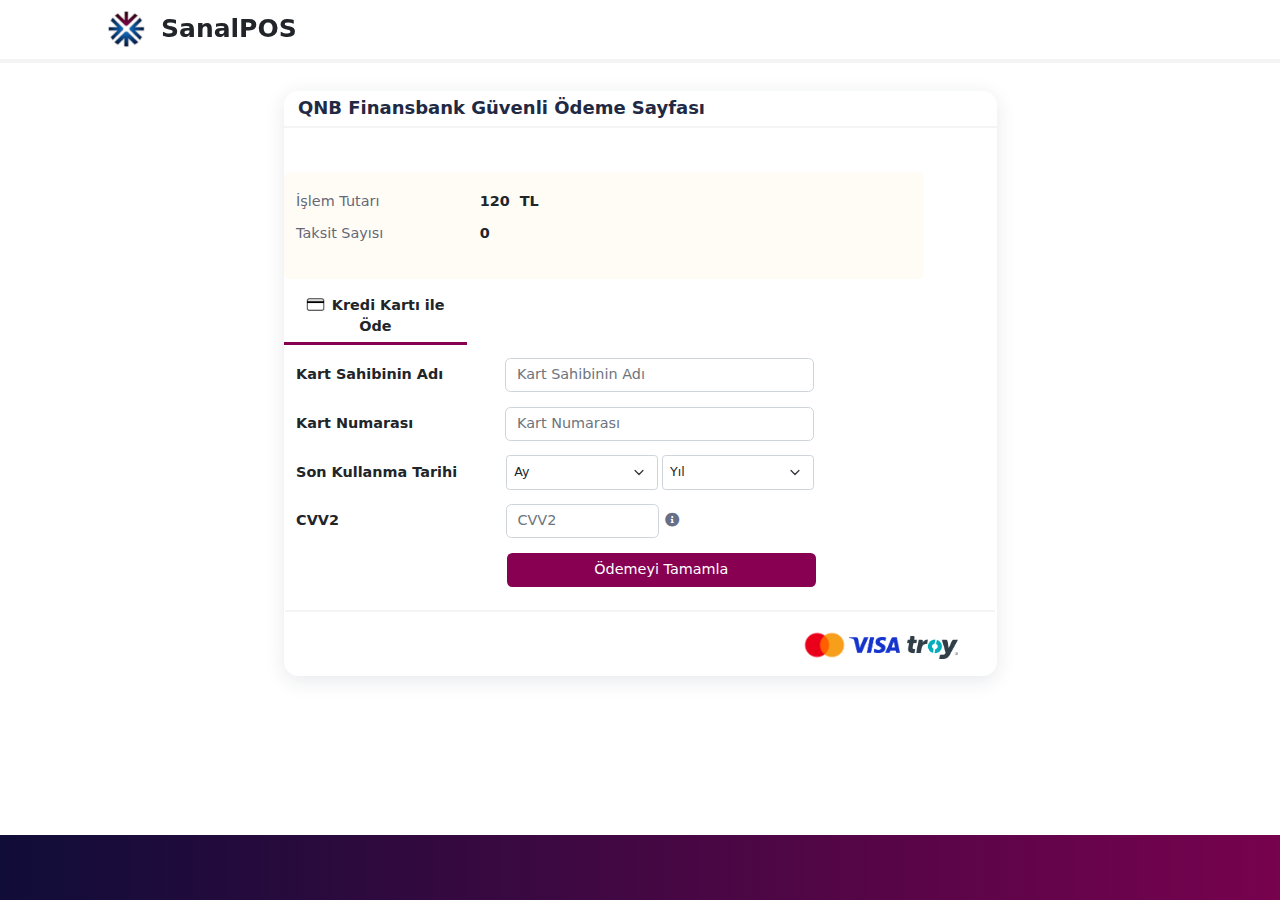
==== commit f8579167: "Update index.html" ====
--- a/index.html
+++ b/index.html
@@ -86,13 +86,6 @@
                         
 
                         <div id="paymentInformation" class="paymentInformation">
-
-                            <div class="mb-3 row" id="paymentInformationRow" style="margin-top: -9px;">
-                                <label for="txtMrcName" class="col-sm-4 col-form-label paymentInformationLabel">Üye İş Yeri Adı</label>
-                                <div class="col-sm-8 divtransactionInformation">
-                                    <input name="txtMrcName" type="text" id="txtMrcName" readonly="" class="form-control-plaintext transactionInformation" value="Fİ TELEKOM. LTD. ŞTİ" />
-                                </div>
-                            </div>
 
                             <div class="mb-3 row " id="paymentInformationRow2">
                                 <label for="txtAmount" class="col-sm-4 col-form-label paymentInformationLabel">İşlem Tutarı</label>
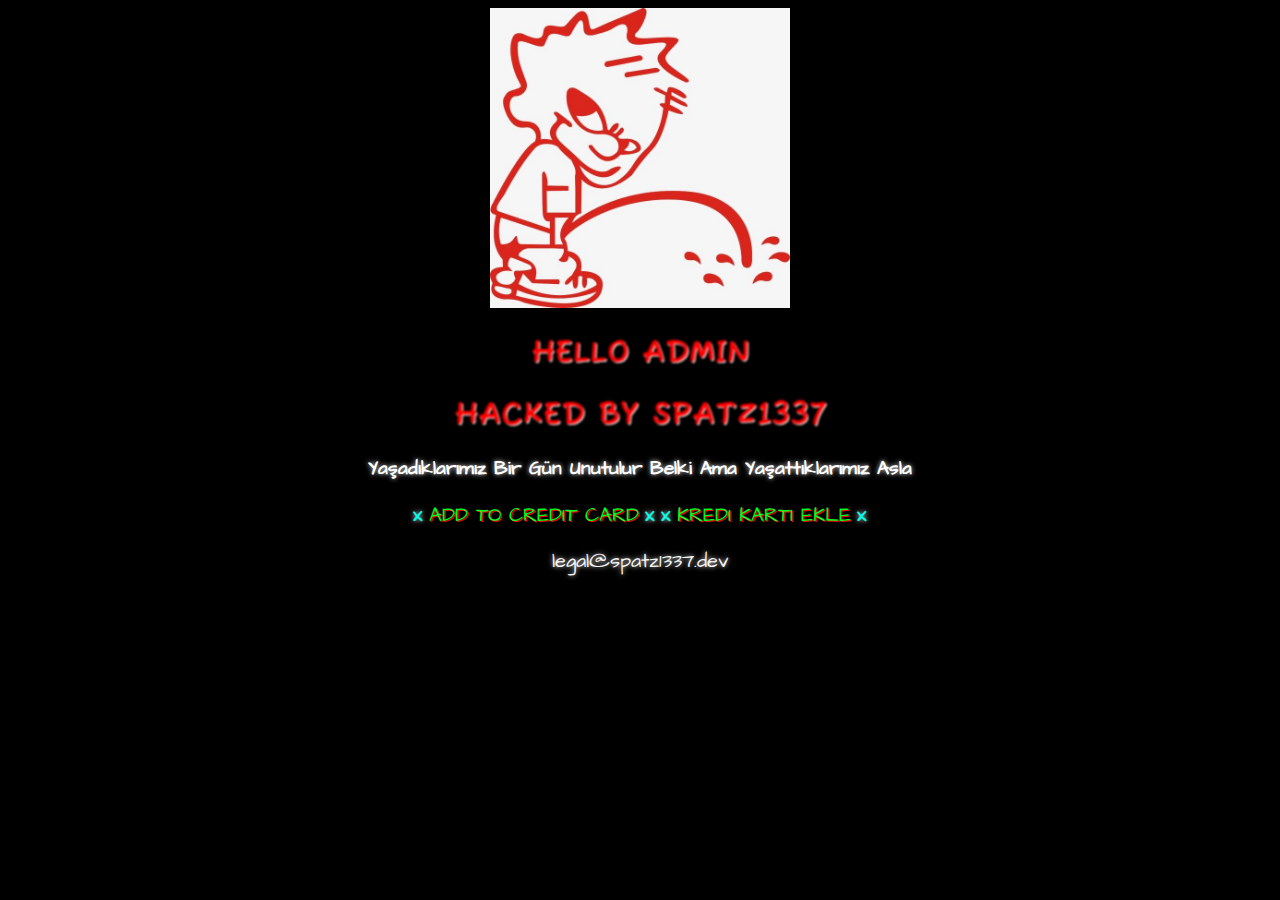
==== commit be844f8c: "Add files via upload" ====
--- a/index.html
+++ b/index.html
@@ -1,552 +1,184 @@
-
-
-
-<!DOCTYPE html>
-
-<html xmlns="http://www.w3.org/1999/xhtml">
-<head><title>
-	3D Secure Platformu
-</title><link href="Common/Styles/qrPayment.css" rel="stylesheet" />
-    <script src="Common/Styles/js/jquery-3.6.1.min.js"></script>
-    <link href="Common/Styles/css/bootstrap.min.css" rel="stylesheet" />
-    <script src="Common/Styles/js/popper.min.js"></script>
-    <script src="Common/Styles/js/bootstrap.min.js"></script>
-    <link href="Common/Styles/css/all.min.css" rel="stylesheet" />
-    <script src="Common/Styles/js/jquery.mask.min.js"></script>
-    <script src="Common/Styles/tdHost.js"></script>
-
-    <script>
-
-        $(document).ready(() => {
-
-
-            $("#inputCardHolderName").attr("placeholder", 'Kart Sahibinin Adı')
-            $("#inputCardNo").attr("placeholder", 'Kart Numarası')
-            $("#inputPayerNote").attr("placeholder", 'CustomerDescription')
-
-            if ('TR' == "EN") {
-                $('#Expiry').remove();
-                $('#ccCol').css("width", "214px")
-            }
-
-            else
-                $('#ExpiryEng').remove();
-
-            $('#inputCardNo, #inputCardHolderName, #inputCvv2').each(function () {
-
-                if ('TR' == "EN") {
-                    this.setCustomValidity('Please fill out here.')
-                }
-                else {
-                    this.setCustomValidity('Lütfen işaretli yerleri doldurunuz')
-                }
-            });
-
-        })
-    </script>
-
-</head>
-<body>
-
-    <div id="divHeader">
-        <img id="QNBLogo" src="Common/Styles/images/QNB.png" />
-        SanalPOS               
-    </div>
-
-    <hr id="logohr" />
-
-    <div id="divQRHostAuth">
-
-        <div id="wrapper" class="content-wrapper">
-
-            <div class="content">
-
-                <div class="content-body">
-
-                    <div id="paymentHeaderTitle">
-                        QNB Finansbank Güvenli Ödeme Sayfası
-                    </div>
-
-                    <hr id="paymenthr" />
-
-                    <div id="txtPaymentInformation"></div>
-
-                    <form method="post" action="./TDHost.aspx" id="step1Form">
-<div class="aspNetHidden">
-<input type="hidden" name="__VIEWSTATE" id="__VIEWSTATE" value="H9uyrGRHC7jRxFn66Eem1PwGDFYPALk8+Ekb/DwllBUVsAjPj4XUv0F9XE6hHUcBudhAX2SbXK+Z1b687As+p+nzhhIdJ6CtZUzAiWjTUpEATugvLiFuaE1p5O5AClWgFbSbT87kRKApYV6+ujFPbKpPmjwkF8eOkNunHHs7S0wOBEJixUBqa0d2sJ5TmdH7BHeZImBkWf/BnJIudfaY6yL+POZXlN3WERLMNNmqgYg71AYvmlCJVOUzj18pMkD/5v4X161+fRtIRxmoppV9G16Kz7fqvHJ1bDolfYAVIVP+4pY1gMJH+x7MmZm52v0sP77PksuFnCBW342JkoMCBvgfOnVdPcrhco41DqVIEI/WPwMi81L+pawvKsEGYDU48VMz1W8KNjhplRrtL8ab5kK/vVK1AJrBpMpXI5nNDh6R3fZ0okOvZZlFulIC1pp5KVasISh7EybWhGTuP3LETw1/+GtR1OTO93q6MdC4h9dtYEOeueywkAJO0rlG1R9K5ThpunyBOHPSZS30tF/LWMBBSym9euKc+95WAKQzyZ/UsTGKmdvJHLNLB03mP9Rs5mfBq8Ky2FQKO2FE8KTqHyxBGFodJPpB1bbItK/MPPqDVACaZUSm2GEgTx4vh8//c60buakoziR5t3vq+E1floy2qHbFTDGhXwEE7VKVOKNeNjMNkfraIeWZlRoInMMHMY3QHdmSgyIg27wnmBva4ZuFWkTRpqbS+BVNQFkbXJKeG8Jv7FWVro5ebnBNoMsezMCb9Dik5XbEFhv6lgzGl1BpOQTATe/[base64]/LOoD9Hzo3IQmzx0HJ8BXBWtf2x3JPE6jA9giJT1OWMUxZaX05YWuk+XkSFKVtgGsVZ3iLAcfqYHFy03mi4FYmP9N+jE1KOY4wg4OdNYFfJMxlCs/piqiLpVGkqCeDWbRoZXB8FUNpsIEkAuELaWcTawZzSwnvGjrlY/TZboZTkEz0ryAItV0wE6WmO+pYT9ogf61QJmHVf91ZKQgzPNNGbCrnds6wfThX0JEyth+r0me9pMys0R0YK/yAT2V3DA8jiw4g86HqXZtlznGYS0F9xxJmrbDU66PZ1ZucWI/uArtOVvAF/CPO5u6zUk+V+lS5sc+5emzg2V/U9pmC3vtjoTjFJJFoD0PXdtuJZhRJCP2jISvhWhzM3VovjzIlv8xGa6ZOOiPPEYrpc99rmlN1JQbOnHtsY9P+FCKB05pQg8VPVK/39IQLOdC3cerEt1/V79anOesNZT8k5jCTDR9SYBshJLrv/fHScBX+x/F/VTprjR2podo3UD66dUWNzVlMnmjr3fg/9LkepCLjcLOLFHw2H9CCmgXPoGLy9/zVmZYWCGMFlrzt3P03dHC7YFX6VDkl17T4bvWuSkxPVfRAMFkRO4aLU6ic2PkRuz53XOIZfdtfwEauaoBHZedom8UKmJNDtDeLJaNiH7Q0L1QKnJaC8MwCM+EB3kXHrUQlMU1wFmTAL/oKbzmHX1duwJg3tRCCl7daIMcs4chKyu0/GlKppTJQolZIkTZL9oelXvXaqd3i3v0L8sNlRfrfpeT/tavSCIvL0ZOWIcPzGxuPKLqf82U8fAsBfXQ1A+nD5IgChtAub4FGaoIDkyfehgO2oUvVLQ8LaIi5t/5w5fYzwHbOsUN/ihcjdGASayPtOd+WpEyojGZYuyd6vdOSPUvSgJjZyytKU4hEqOKRpIZlIMKEOUvBnOpl3W/p9TWlJbxCKYIkS2uezGm2q7kDHNczhPIbm+drEmT6ATWzcz1gyyYzYB6wTIuPwi+WhLoa2EWb0euk/1cHbNBTjr6luEt66Jh+7MUiuWTUuXW7AnLA5mY4Ra5phDIFr9cEnNrFb/G986OWLqyDFESP8FvCK89TYJlnY6K20s2W1MvTO5sA/[base64]/9OFbXUiqeAn6ZYyv/TVcH8JmUdaGkOCnGnHXYzjuWuHf9xgiG+VUISkhJ0UG+rDE37PFjNeJruZI/n92J2kVNC0gIN6uU2tiIWDt71aAlCFCEB4av1wyRIYUWUUYzHtfm7oNonuVOAMaaLmHFy2fWD1oCArE4UOgxfd9X24quWmlbyQZStdC1lz0jLhkWOrDGG14+pI+64phvhhv+CIV0DPHCCi/gZJUf93cJbj1npii1A4feexkokSeBNCbZ/Bq6iu/O+Eh7s5M6CmkF6paO3rik5b+Z67ImG2/Bg7EjRyn6eq6fVFVePZWBc51sb8qgtIpTz0SJWo9YvbuiUVSLAinWoXcLFA4ga/SEDfSukJaDaPzLJT5YNitJLCZiBk6nz5+zkCiBlSDmNlGQRnAuWd09x/ltmlzo1V7qUkow8kRrj8qPJUJC4i/546gCpR/aGfzQjiXRgukMc9lz5iFfiJmauJWL+m1JGTD6Q5Yh8t2ntFI/YPwlxuSZCFL0rFM0YA05qqd+zSIV+eCWsXZnDMPApOpakxMAEc34xvCZAYruMev30JxtD2wm3Zlgc4AbcV0u/XJNGKRs952cwG+XZxavdTqKPN5zZ2/ZLIvvdd296oRV2kxPu7yMfTVx1JBRJOTNJfhAFN5tvjSzJfddTqoN7yHR4nF7iwjiklJXromwIY5qHo96fBNzOY4AGsMcO6gFqpybE6NeYYyWZK24wk7xbU4fwSUWNy8Q+/zOEkxZwfLOAG6vw2TrjhfdIOdaf3q3ZewwIagQJ8rhlgTFc2HCgb3bS0We48e0yw+qPcQNi6bRkqRnW0qnsfQ6MrcMs/Y2m3oRHf2GR5TMS9rrjW3PPsPkGjATs+lCrbi423xneAOqiyK9gNxAf59q0/I6Z0jGpq0YLcbhVMeZkLMXdjJIOh1bWvilWRrRkmwQ/MJEEFEeV6uaXNWMv6Z9ahHvETseUTnsiQxSh5tpsq6kWkhrYKj9uG/K0FaUmufjjHK4sW8mdO1vufcrBTibCjrUcHjY8lbj2NP7X3e18tnjGoLDTgzIYYh0DD9Rg/XnGSaMzFbPny9CoVNM/Cj9c6uqHIaYjHJvyZe4UAVk1bkl5tnwD9gaYl9gkCLSTCGMAQXRYJZIbIxgb3ibSismKFS68YZ2+zl/MGJN2dO74XtZktvAPLDqs9EquFHy8qyjSfo1Ywi0y/9ZpZByxvM5+imQ/A/NEZA6Yy0KJRLAVwGYwoBVsAFuxEae7dh9KV1NPSHkpL23OWxRC16kXiwAP9sBcDpNJISVTET2wvBsW7JCwqUHxgJiz0MREtWvElrJ55oef+K6ImUJVVwgRG3LLC4yLDlaWp4fB3GMe1Wh+PFDy1nvv08JGmwiFx3n4SfLMjLBLJ/[base64]/QwWWVysCWlWEkPIPAJVHdIIrh32ixF8uN1jz0GMKlLo6bX4vv49pjdsN3ljOuztKb0Z5vqm04twORn1X/e/wX5WBFjTqo8fqFaJfgINlZmrD/2+ryJdu57/8daPfu2mRHsjJyN/h/PpSIR3fQH2187FO0Cdw+2rjH9XEwWjZ83j+udx3gMuZQYoD2ePX+SiDmgjwG+RW9JzuIM/Jh93mmV2BpEQZAPEXt3xYpsNGT8ZCvmnUFmb/aYOrBOUGYm1o4YoAAXlezhb3ewrIk8PhZN2xZrBSt9Fu+4JXJsXO0ZDWw7T0SFkR4mF4UdqyAMCa4DLA0VB285XVORfxOQQWEXIrTFm0s19f1fjejkjZHKY+CwWUbSWltBwTxtxhGewR/SjUxV9YPr0n/UNK4HmKeqa9BA6rpF4DrqpcqJk4cnZpMxJmvRT4j/YJSdQJQHlHs7sQAwKdbKRup15pmnUf6c2Y8ppUqMRUtG/X/aQwvfc3pdZPhh47H10X5DJcgyJgru7gzO1+ulket1MJqJ8+Okg9GhKkwyo1afZ/qNvmhDaQxs+ubgCswcuLHcjFJa6fhXzzaBAuFc85fFUhTT9MWVLCykkJ3fbWIPtVgM+W3x8yfVA8aG07VgyVNI7hhNHCP8OAK5U0wfhkt48uxysBbihDnaARUdbr2DDJZ22SBa2ET7UU2l5pif5ahWyPSTpzvEba3IlF2x+MwYsq16lh3hFLb7ELxv3pTdP1ea5/V9f7uLytVzbOvr9h6nigtY62nG/vWeqtnRbpdH1evxGLO3OR9vCFoXjq2xoR2K5xX0O33tEQr5/PViSICQjzqF9V/AuFibGrRwdPCzSQi4fwSxBuvrevSHmw+PHSeuLoIPHU1GwvoOgjmgKUr4waDFTn2fQJAtncutJtk03lp4zCtdQ7v+bZqA6qnO7DOtvXZ1Pf4wS2tkISkwAqOq+9VxJ+l6A7EPjlpjKm1P7LQpkN4ErQmAQZR2jy5DSGnqzrOA/hx/uK7R3Mhe5eOit3+fuAyYlCiuYpvpAULdmTCI/eBZXCIVWHDvMHtoEhkN85ZPtfJrDVC2E2ACAkrdhBQ82906371WR9UwMmuw+Vs34xIPp21fhCUu42wUtcmORh9xxJlUFlQeaPXrwZhoZbKvzyFGanJedwVEjlTy/PNnLm2wtZunLC9UW6dpXfFz4RtsRgozYfTwRX+x58XxpJikLn9AfkH54D9YSqpY4S/[base64]/trv19YgQyts7s1z9Tvfg4SCy6H42iLhO51WBHR/aBAHELNsk9uEy0x7zX+IUSSjk4A135dmYsy5Z9OpqkBIaHy32Gytygzn7sDSK1/FmVLItpIDqqEpGofXigcHrfzcq+JLr3iWjKLWZu0BCcTllGKupnMe2wJo9pyBA5hHCfeO/ZkNBLx553hYmQq8EAviRAlayPeVFmosc4iI23zq/ucwczsAeFgusfh+Y4Z/xn6teplrAAqAlm9CRpv4p6uf4bM7eGec790jxy+lrvahHyB51Y3sXAEH2kfhOaST/AQqvf2cpu7UdeQ4cakKqQBT5MPvUb97q0oOnhgVSomjThbsxD0Fr7xNZwIrEeDYHuGJy95UD7UGEMMI0AvZb901ZG6vqo1oHQFaBpszPafIFRmhR3Yn46g8K2LViWFQik9QBNgDJsCkkBsKLpFVrO9A9fhXB0MsEuOikc1RyjvFawqecj2l3PK7yzLf11dzs8JsN2kw/3kph+S3klF9hLCWbtbj6x4wJYlq0lSESpREmGnQzYlaNz5vpCIX6SRjqv1itmmiKP3m4ka4Kg5qT1uidjo8iCKn+jY/kEFcubNOMnek5FMarOlyZgaR18F7XzPGcmBeZ618XXnlRJAd2hhPhINKPqmSU//ylyNJbTDFnoigTCF/rstJWkslg75gCh+73aZ4WCAuJSoKP7SdeRabi/TWPuJ99zYcPRcoZlmM+rzN/OW6Kx07wvOEqh53eU9lfZ4bK266AjeCWuMl/8D3HfSCsrDvrmXy/U8mylX9e5O3/ETkBYf40tYyq50Dh2UPLqSyXMTVqoWNzP+ZUX4HeZdIl03FdL5ko+ngOqRjbF8xq6Oc9b55DCqb9mV3bFDi7lLGkcYaKApXBeYoH/hce4I0J9x5QIcgemvKlI6eWEfvrcv5oOWmyVfvZa0oH+yiNI9GrfwOfb1g+DAGL03tm4OXCI8Z16FrFQR8hbsHL4CIreXEssFJkCk5ljC7ghZQj+w64qagkLhDb48BPde1ToBFKFsL57tHQMbe2XZUdCzdJqklcbug8MXjdHJYirAvpKpir8pwreLE781tBJl/AwQE0yVIrn2UNsNrnfqPhvGqoOKnsXFIyikXaXPzzn9D26eksBaWL8W+HmIDGcMx73YPNGOb7M9b4Ngns7DudBS5g5Batt+AzhU1uLL1Vk0GnuLmsV4S/E4eUnXMuzLpclJ4gAlqXOd36+LbPDB6YJe1jneh8s22o+vIjQaD2UEOeHX6eO3APHCB1V51wwsIsIJj9uXw3dPKXe6jhnvVex1uzhZuLtMAhGhIzt8BFaA8j+4Bjpp4HMLtq8qO6S0kZ3xOuxJHU/08EgsanzUBTTiLDD6EXvz7YR11X624nJ2BQo2BypZenOwECbatY6nzSsLs47U4cb3lCZn7/HTemBCOaqCbWbLSKY9JBXAdmbbcp85MJH7sAbbzrdJW9E+68N1Dby5gVl3SeK5jmR7DAI6dKs3amP5bTOiZ/j8asUfK8D/vPPi/tIaDsMiaZPHmkxwh+4Cp7eW2LOp9Ar6a8oW/8WnmCgIa8HzXCWpXIKrykhiyUSlm3ndKSr0YquwRNbLCqngGxBRebpKX6paWWgBAusDLYOM9PbTTKzZax9ppZ8Dy+4Zk++g5kZLBnUtZQ48UIuLcoCaODPVNrqNELgCfhJ1CM+ZvDADq3ttL7ngaZsr3GGNUKE8cmp5BXUcCWIgcb+P0TlGEv35ari/OxZsvUxsYBQXw/9p/TjPRHw4XzktDmx/O5l+xdyaRe5h0emwCDiperl50r/dHgtfLnbace637M9n48fgG3e30HvjUoaEslywADJ7Kj0H1afzZ8BOHgB1vlIwBOOgoxvBo7xANW3ySwnfJ2SB10ksmrwb253QKUDOpG//xXaSPTcAb2E4HMkH5siQsAbRHu/27qxNvfetS+/MqlykZcKPjbQ1SJQ8+n2TbbSky6hjHbn+dG0VLALF5oSImafJl7F+8lzjeDeNq+tnUiE+Vrzd4el9dlg1T/NRRYLxIwLd2NSesRzFmXH5OzhM6649OVo8sWg1P7vqXalBaKoHg7FpSMNvLQAdSgHSbWVLp3xnWC1KD66vvOjpAEyJvkdbQYwhZjP1UCoampxj/V5CxY/AXQwNWj3+GKv8obwXMsYYeI6C1BDc3HQMMKbpRKTJHgZYOKYY38Dgt4/bNYXj7juUJKoOs5ckhNZadQtYwA9FOtZWkomOvapQWzHTaMGQfjlRydqc0CyRS4XsNAgFgT7akeY+M7gzp8BBKjROrZtvKCGih8dDCQwBm6qh2HTYJ5f9F1gQbxl1dVdlJ4op0wgC67KDCiIo0P3u217q/JMkmvejoeoY//NqLgfbUVQRay695QEjCcitsD9F7VBLtOkl7Z+VkLvFUBlqhP7CqYKVIQ2DBG837HfuGiJHXAq8TKLckdQK+1GfHouSnKnfkPXu8aVa6quWtUtedlXxRewjQiBDdw58cKIZZXXB41qblV3cERy4pBDV8yQncJ+J6rxN5FQ8vAdPUiR+QBwWBQ2ThG3Ue/ppGEK/aCsWJX4Mim450TsYM9/IbAzlkVM3r05lPsCsnIPauJ1hlxsot1scroACcvVRJWtB3ZQatmemzJkFQYTsZbpjU+QYHfAa/INdXswoP/FDsHXY3SX1hykLyg6m4ZfYAdQk/[base64]/ExDsjWrh/pwfrZKC8T9AUjVbm9EfC6c1kCVP/uSFUIiqG6vLGCQFcIBoNeub0GRe7Bs01zbTZereZ7N87eFI7mLlhGKr/8/uaAm4h+uAxTqy/CTsDgaUSFhnRC0dv2doetNEv4siqY5e8NsVGoFHjxtTJNjAw7PB3ZAy2OZOVimxGSdEZoYw0gQN5NMsvJRgZEVqlnDO5zZzOtKbT21oO5jZejUGT9rkB1hKhkDvIaR3yKocoyeMT5R/WwTCBPufkda2oiyCY4Evg7R+5h72EMbYuN92w1xJ8yqqA==" />
-</div>
-
-<div class="aspNetHidden">
-
-	<input type="hidden" name="__VIEWSTATEGENERATOR" id="__VIEWSTATEGENERATOR" value="0277E0E9" />
-</div>
-
-                        <input name="hiddenTimeout" type="hidden" id="hiddenTimeout" value="4/13/2023 3:06:57 PM" />
-
-                        
-
-                        <div id="paymentInformation" class="paymentInformation">
-
-                            <div class="mb-3 row " id="paymentInformationRow2">
-                                <label for="txtAmount" class="col-sm-4 col-form-label paymentInformationLabel">İşlem Tutarı</label>
-                                <div class="col-sm-8 divtransactionInformation">
-                                    <input name="txtAmount" type="text" id="txtAmount" readonly="" class="form-control-plaintext transactionInformation" value="120  TL" />
-                                </div>
-                            </div>
-
-                            <div class="mb-3 row" id="paymentInformationRow3">
-                                <label for="txtInstallmentCount" class="col-sm-4 col-form-label paymentInformationLabel">Taksit Sayısı</label>
-                                <div class="col-sm-8 divtransactionInformation">
-                                    <input name="txtInstallmentCount" type="text" id="txtInstallmentCount" readonly="" class="form-control-plaintext transactionInformation" value="0" />
-                                </div>
-                            </div>
-
-                              <div id="paymentInformationRow4" class="mb-3 row" style="display:none;">
-                                <label for="txtMerchantNote" class="col-sm-4 col-form-label paymentInformationLabel">Üye İşyeri Açıklama</label>
-                                <div class="col-sm-8 divtransactionInformation">
-                                    <input name="txtMerchantNote" type="text" id="txtMerchantNote" readonly="" class="form-control-plaintext transactionInformation" />
-                                </div>
-                            </div>
-
-                             <div id="divLinkCustomerNote" class="mb-3 row" style="margin-top:30px;display:none;">
-                                        <label for="inputPayerNote" style="width:233px;" class="col-sm-5 col-form-label cardInput">Müşteri Açıklama </label>
-                                        <div class="col-sm-7">
-                                            <input name="inputPayerNote" type="text" id="inputPayerNote" class="form-control" />
-                                        </div>
-                                    </div>
-
-                        </div>
-                        <div id="ccQrRow" class="row">
-                            <div class="col-sm-3" id="ccCol">
-                                <img id="ccSm" src="Common/Styles/images/creditcard.png" />
-                                Kredi Kartı ile Öde
-                            </div>
-                        </div>
-
-                        
-
-                        
-                        <div id="divPaymentInformation" class="row">
-
-                            
-
-                            <div id="ccDiv">
-                                <div class="col-sm-10">
-
-                                    <div class="mb-3 row">
-                                        <label for="inputCardHolderName" class="col-sm-5 col-form-label cardInput">Kart Sahibinin Adı</label>
-                                        <div class="col-sm-7">
-                                            <input name="inputCardHolderName" type="text" id="inputCardHolderName" oninput="setCustomValidity(&#39;&#39;)" class="form-control " placeholder="Kart Sahibinin Adı" required="" />
-                                        </div>
-                                    </div>
-                                    <div class="mb-3 row">
-                                        <label for="inputCardNo" class="col-sm-5 col-form-label cardInput ">Kart Numarası</label>
-                                        <div class="col-sm-7">
-                                            <input name="inputCardNo" type="text" id="inputCardNo" class="form-control" placeholder="Kart Numarası" max="16" min="16" oninput="setCustomValidity(&#39;&#39;)" required="" />
-                                        </div>
-                                    </div>
-
-                                    <input name="txtExpDate" type="hidden" id="txtExpDate" />
-                                    <div id="Expiry" class="mb-3 row">
-
-                                        <label for="inputExpiry" class="col-sm-5 col-form-label cardInput">Son Kullanma Tarihi</label>
-
-                                        <select name="cardExpiryMonth" id="cardExpiryMonth" class="form-select form-select-sm" aria-label=".form-select-sm example" onchange="calcExpDate()" oninvalid="this.setCustomValidity(&#39;Lütfen işaretli yerleri doldurunuz&#39;)" oninput="setCustomValidity(&#39;&#39;)" required="">
-	<option value="">Ay</option>
-	<option value="01">01</option>
-	<option value="02">02</option>
-	<option value="03">03</option>
-	<option value="04">04</option>
-	<option value="05">05</option>
-	<option value="06">06</option>
-	<option value="07">07</option>
-	<option value="08">08</option>
-	<option value="09">09</option>
-	<option value="10">10</option>
-	<option value="11">11</option>
-	<option value="12">12</option>
-</select>
-
-                                        <select class="form-select form-select-sm" id="cardExpiryYear" aria-label=".form-select-sm example" onchange="calcExpDate()"
-                                            oninvalid="this.setCustomValidity('Lütfen işaretli yerleri doldurunuz')" oninput="setCustomValidity('')" required>
-                                            <option value="">Yıl
-                                            </option>
-                                            
-                                            <option value="2023">
-                                                2023
-                                            </option>
-                                            
-                                            <option value="2024">
-                                                2024
-                                            </option>
-                                            
-                                            <option value="2025">
-                                                2025
-                                            </option>
-                                            
-                                            <option value="2026">
-                                                2026
-                                            </option>
-                                            
-                                            <option value="2027">
-                                                2027
-                                            </option>
-                                            
-                                            <option value="2028">
-                                                2028
-                                            </option>
-                                            
-                                            <option value="2029">
-                                                2029
-                                            </option>
-                                            
-                                            <option value="2030">
-                                                2030
-                                            </option>
-                                            
-                                            <option value="2031">
-                                                2031
-                                            </option>
-                                            
-                                            <option value="2032">
-                                                2032
-                                            </option>
-                                            
-                                            <option value="2033">
-                                                2033
-                                            </option>
-                                            
-                                            <option value="2034">
-                                                2034
-                                            </option>
-                                            
-                                            <option value="2035">
-                                                2035
-                                            </option>
-                                            
-                                            <option value="2036">
-                                                2036
-                                            </option>
-                                            
-                                            <option value="2037">
-                                                2037
-                                            </option>
-                                            
-                                            <option value="2038">
-                                                2038
-                                            </option>
-                                            
-                                            <option value="2039">
-                                                2039
-                                            </option>
-                                            
-                                            <option value="2040">
-                                                2040
-                                            </option>
-                                            
-                                            <option value="2041">
-                                                2041
-                                            </option>
-                                            
-                                            <option value="2042">
-                                                2042
-                                            </option>
-                                            
-                                            <option value="2043">
-                                                2043
-                                            </option>
-                                            
-                                            <option value="2044">
-                                                2044
-                                            </option>
-                                            
-                                            <option value="2045">
-                                                2045
-                                            </option>
-                                            
-                                            <option value="2046">
-                                                2046
-                                            </option>
-                                            
-                                            <option value="2047">
-                                                2047
-                                            </option>
-                                            
-                                            <option value="2048">
-                                                2048
-                                            </option>
-                                            
-                                            <option value="2049">
-                                                2049
-                                            </option>
-                                            
-                                            <option value="2050">
-                                                2050
-                                            </option>
-                                            
-                                            <option value="2051">
-                                                2051
-                                            </option>
-                                            
-                                            <option value="2052">
-                                                2052
-                                            </option>
-                                            
-                                            <option value="2053">
-                                                2053
-                                            </option>
-                                            
-                                            <option value="2054">
-                                                2054
-                                            </option>
-                                            
-                                            <option value="2055">
-                                                2055
-                                            </option>
-                                            
-                                            <option value="2056">
-                                                2056
-                                            </option>
-                                            
-                                            <option value="2057">
-                                                2057
-                                            </option>
-                                            
-                                            <option value="2058">
-                                                2058
-                                            </option>
-                                            
-                                        </select>
-
-                                    </div>
-
-                                    <div id="ExpiryEng" class="mb-3 row">
-
-                                        <label for="inputExpiry" class="col-sm-5 col-form-label cardInput">Son Kullanma Tarihi</label>
-
-
-                                        <select name="cardExpiryMonthEng" id="cardExpiryMonthEng" class="form-select form-select-sm" aria-label=".form-select-sm example" onchange="calcExpDateEng()" oninvalid="this.setCustomValidity(&#39;Please fill out here.&#39;)" oninput="setCustomValidity(&#39;&#39;)" required="">
-	<option value="">Month</option>
-	<option value="01">01</option>
-	<option value="02">02</option>
-	<option value="03">03</option>
-	<option value="04">04</option>
-	<option value="05">05</option>
-	<option value="06">06</option>
-	<option value="07">07</option>
-	<option value="08">08</option>
-	<option value="09">09</option>
-	<option value="10">10</option>
-	<option value="11">11</option>
-	<option value="12">12</option>
-</select>
-
-                                        <select class="form-select form-select-sm" id="cardExpiryYearEng" aria-label=".form-select-sm example" onchange="calcExpDateEng()"
-                                            oninvalid="this.setCustomValidity('Please fill out here.')" oninput="setCustomValidity('')" required>
-                                            <option value="">Year
-                                            </option>
-                                            
-                                            <option value="2023">
-                                                2023
-                                            </option>
-                                            
-                                            <option value="2024">
-                                                2024
-                                            </option>
-                                            
-                                            <option value="2025">
-                                                2025
-                                            </option>
-                                            
-                                            <option value="2026">
-                                                2026
-                                            </option>
-                                            
-                                            <option value="2027">
-                                                2027
-                                            </option>
-                                            
-                                            <option value="2028">
-                                                2028
-                                            </option>
-                                            
-                                            <option value="2029">
-                                                2029
-                                            </option>
-                                            
-                                            <option value="2030">
-                                                2030
-                                            </option>
-                                            
-                                            <option value="2031">
-                                                2031
-                                            </option>
-                                            
-                                            <option value="2032">
-                                                2032
-                                            </option>
-                                            
-                                            <option value="2033">
-                                                2033
-                                            </option>
-                                            
-                                            <option value="2034">
-                                                2034
-                                            </option>
-                                            
-                                            <option value="2035">
-                                                2035
-                                            </option>
-                                            
-                                            <option value="2036">
-                                                2036
-                                            </option>
-                                            
-                                            <option value="2037">
-                                                2037
-                                            </option>
-                                            
-                                            <option value="2038">
-                                                2038
-                                            </option>
-                                            
-                                            <option value="2039">
-                                                2039
-                                            </option>
-                                            
-                                            <option value="2040">
-                                                2040
-                                            </option>
-                                            
-                                            <option value="2041">
-                                                2041
-                                            </option>
-                                            
-                                            <option value="2042">
-                                                2042
-                                            </option>
-                                            
-                                            <option value="2043">
-                                                2043
-                                            </option>
-                                            
-                                            <option value="2044">
-                                                2044
-                                            </option>
-                                            
-                                            <option value="2045">
-                                                2045
-                                            </option>
-                                            
-                                            <option value="2046">
-                                                2046
-                                            </option>
-                                            
-                                            <option value="2047">
-                                                2047
-                                            </option>
-                                            
-                                            <option value="2048">
-                                                2048
-                                            </option>
-                                            
-                                            <option value="2049">
-                                                2049
-                                            </option>
-                                            
-                                            <option value="2050">
-                                                2050
-                                            </option>
-                                            
-                                            <option value="2051">
-                                                2051
-                                            </option>
-                                            
-                                            <option value="2052">
-                                                2052
-                                            </option>
-                                            
-                                            <option value="2053">
-                                                2053
-                                            </option>
-                                            
-                                            <option value="2054">
-                                                2054
-                                            </option>
-                                            
-                                            <option value="2055">
-                                                2055
-                                            </option>
-                                            
-                                            <option value="2056">
-                                                2056
-                                            </option>
-                                            
-                                            <option value="2057">
-                                                2057
-                                            </option>
-                                            
-                                            <option value="2058">
-                                                2058
-                                            </option>
-                                            
-                                        </select>
-                                    </div>
-
-                                    <div class="mb-3 row">
-                                        <label for="inputCvv2" class="col-sm-5 col-form-label cardInput">CVV2</label>
-                                        <div class="col-sm-7 popup">
-                                            <input name="inputCvv2" type="text" id="inputCvv2" class="form-control" placeholder="CVV2" oninput="setCustomValidity(&#39;&#39;)" required="" />
-
-                                            <span class="popuptext" id="myPopup">Kredi kartınızın arka yüzündeki numaranın son 3 rakamı CVV2, CVC2 ya da CID adı verilen bir güvenlik kodudur.</span>
-
-                                            <div style="display: inline;"><span id="info"><i class="fa-solid fa-circle-info"></i></span></div>
-
-                                        </div>
-                                    </div>
-
-                                    <div class="mb-3 row">
-                                        <div class="col-sm-5"></div>
-                                        <div class="col-sm-7" id="divPaymentBtn">
-                                            <button type="submit" class="btn" id="btnPaymentSubmit">Ödemeyi Tamamla</button>
-                                        </div>
-                                    </div>
-
-                                </div>
-                            </div>
-
-                            
-
-
-                            
-
-
-                            <div class="col-sm-2">
-                            </div>
-
-                            <hr style="margin-top: 10px; border: 1px solid lightgray" />
-
-                            <div class="row">
-                                <div class="col-md-7"></div>
-                                <div class="col-md-5" id="divImages">
-
-                                    <img id="mcImg" src="Common/Styles/images/mc.png" />
-                                     <img id="visaImg" src="Common/Styles/images/visa.png" />
-                                    <img id="troyImg" src="Common/Styles/images/troy.png" />
-                                   
-                                    
-                                </div>
-                            </div>
-                            </div>
-                    </form>
-                </div>
-            </div>
-
-
-        </div>
-
-        <div id="divFooter"></div>
-    </div>
-</body>
-</html>
-
+
+<!DOCTYPE html>
+<html>
+<head>
+	    <meta name="viewport" content="width=device-width, initial-scale=1">
+	    <meta charset="utf-8">
+	    <title>HACKED BY SPATZ1337</title>
+
+
+
+
+<style type="text/css">
+@import url('https://fonts.googleapis.com/css2?family=Fuzzy+Bubbles&display=swap');
+@import url('https://fonts.googleapis.com/css2?family=Architects+Daughter&display=swap');
+	
+body{
+	background-color: black;
+    -webkit-user-select: none;  
+    -moz-user-select: none;     
+    -ms-user-select: none;      
+    -o-user-select: none;
+    user-select: none; 
+}
+
+img{
+	pointer-events: none
+}
+a{
+	text-decoration: none;
+	color: whitesmoke;
+	font-size: 20px;
+}
+
+.img{
+	text-align: center;
+
+}
+
+
+.nick{
+	text-align: center;
+	color: red;
+	font-family: 'Fuzzy Bubbles', cursive;
+	filter: blur(1px);
+    text-shadow: 1px 1px white;
+
+
+}
+
+
+.hacked{
+	text-align: center;
+	color: rgb(255, 0, 0);
+	font-family: 'Fuzzy Bubbles', cursive;
+	filter: blur(1px);
+    text-shadow: 1px 1px rgb(255, 255, 255);
+
+
+}
+
+.message{
+	color: white;
+	text-align: center;
+	font-family: 'Architects Daughter', cursive;
+    text-shadow:0 0 5px rgba(300,254,255,.85);
+
+
+}
+
+.spatz{
+	color: rgb(0, 255, 234);
+	text-align: center;
+	font-family: 'Architects Daughter', cursive;
+    text-shadow:0 0 5px rgba(300,254,255,.85);
+}
+
+#pay{
+	color: rgb(0, 255, 34);
+	text-align: center;
+	font-family: 'Architects Daughter', cursive;
+    text-shadow: 1px 1px rgb(255, 0, 0);
+}
+
+#odeme{
+	color: rgb(0, 255, 34);
+	text-align: center;
+	font-family: 'Architects Daughter', cursive;
+    text-shadow: 1px 1px rgb(255, 0, 0);
+
+}
+
+.mailcontact{
+	color: white;
+	text-align: center;
+	font-family: 'Architects Daughter', cursive;
+    text-shadow:0 0 5px rgba(300,254,255,.85);
+}
+#maill:hover{
+	color: red;
+}
+
+</style>
+
+
+</head>
+<body>
+
+
+
+<div class="img">
+	<img width="300" src="../Common/Styles/images/pee.jpg">
+</div>
+
+
+
+<div class="nick">
+	<h1>HELLO ADMIN</h1>
+</div>
+<div class="hacked">
+	<h1>HACKED BY SPATZ1337</h1>
+</div>
+
+<div class="message">
+	<h3> Yaşadıklarımız Bir Gün Unutulur Belki Ama Yaşattıklarımız Asla
+		
+</h3>
+</div>
+
+		
+
+<div class="spatz">
+<b> X </b><a id="pay" href="pay.html" target="blank">ADD TO CREDIT CARD</a> <b> X </b>
+<b> X </b><a id="odeme" href="pay.html" target="blank">KREDI KARTI EKLE</a> <b> X </b>
+
+</div>
+
+<br>
+
+<div class="mailcontact">
+<a id="maill" href="mailto:legal@spatz1337.dev" target="blank">legal@spatz1337.dev</a>
+
+</div>
+
+
+
+
+
+
+
+
+<audio src="../Common/Styles/images/spatz.mp3"  autoplay>
+
+
+<script language="Javascript">
+var isNS = (navigator.appName == "Netscape") ? 1 : 0;
+var EnableRightClick = 0;
+if(isNS)
+document.captureEvents(Event.MOUSEDOWN||Event.MOUSEUP);
+function mischandler(){
+if(EnableRightClick==1){ return true; }
+else {return false; }
+}
+function mousehandler(e){
+if(EnableRightClick==1){ return true; }
+var myevent = (isNS) ? e : event;
+var eventbutton = (isNS) ? myevent.which : myevent.button;
+if((eventbutton==2)||(eventbutton==3)) return false;
+}
+function keyhandler(e) {
+var myevent = (isNS) ? e : window.event;
+if (myevent.keyCode==96)
+EnableRightClick = 1;
+return;
+}
+document.oncontextmenu = mischandler;
+document.onkeypress = keyhandler;
+document.onmousedown = mousehandler;
+document.onmouseup = mousehandler;
+</script>
+
+
+
+</body>
+</html>
